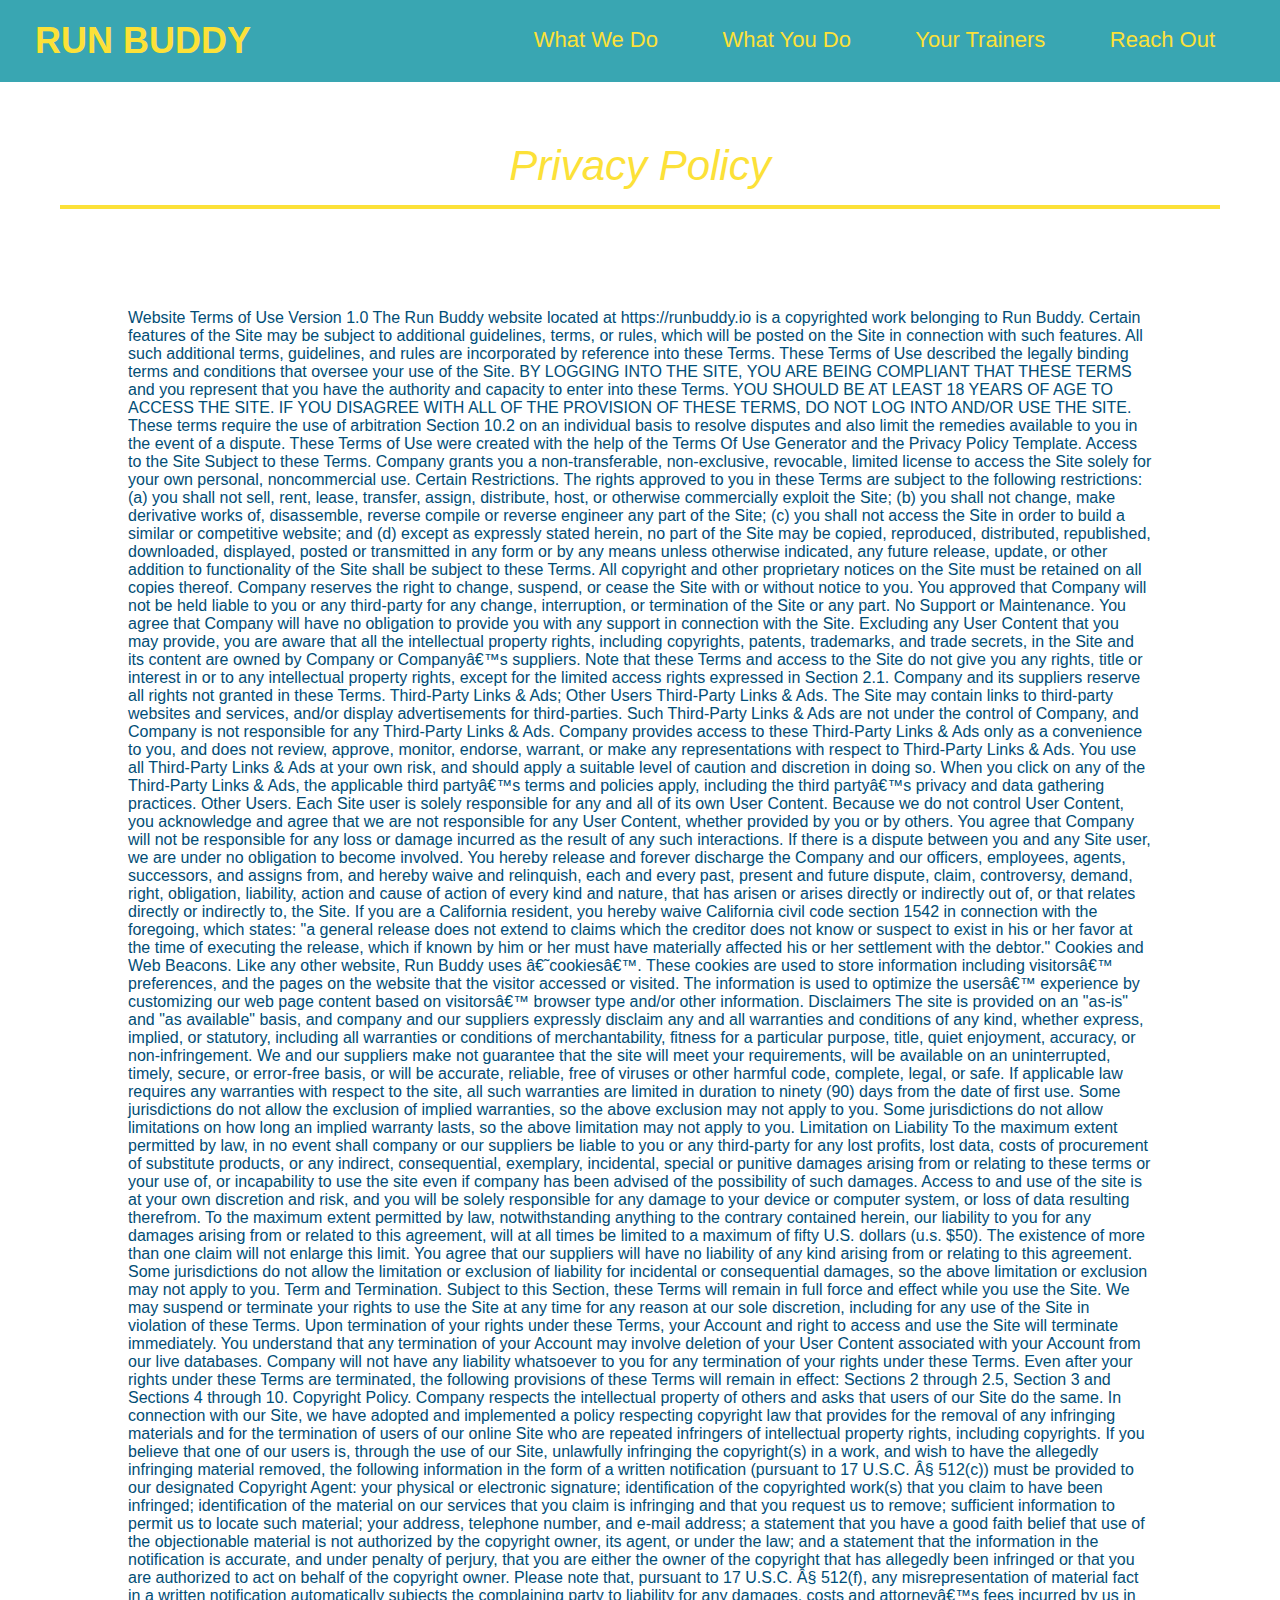
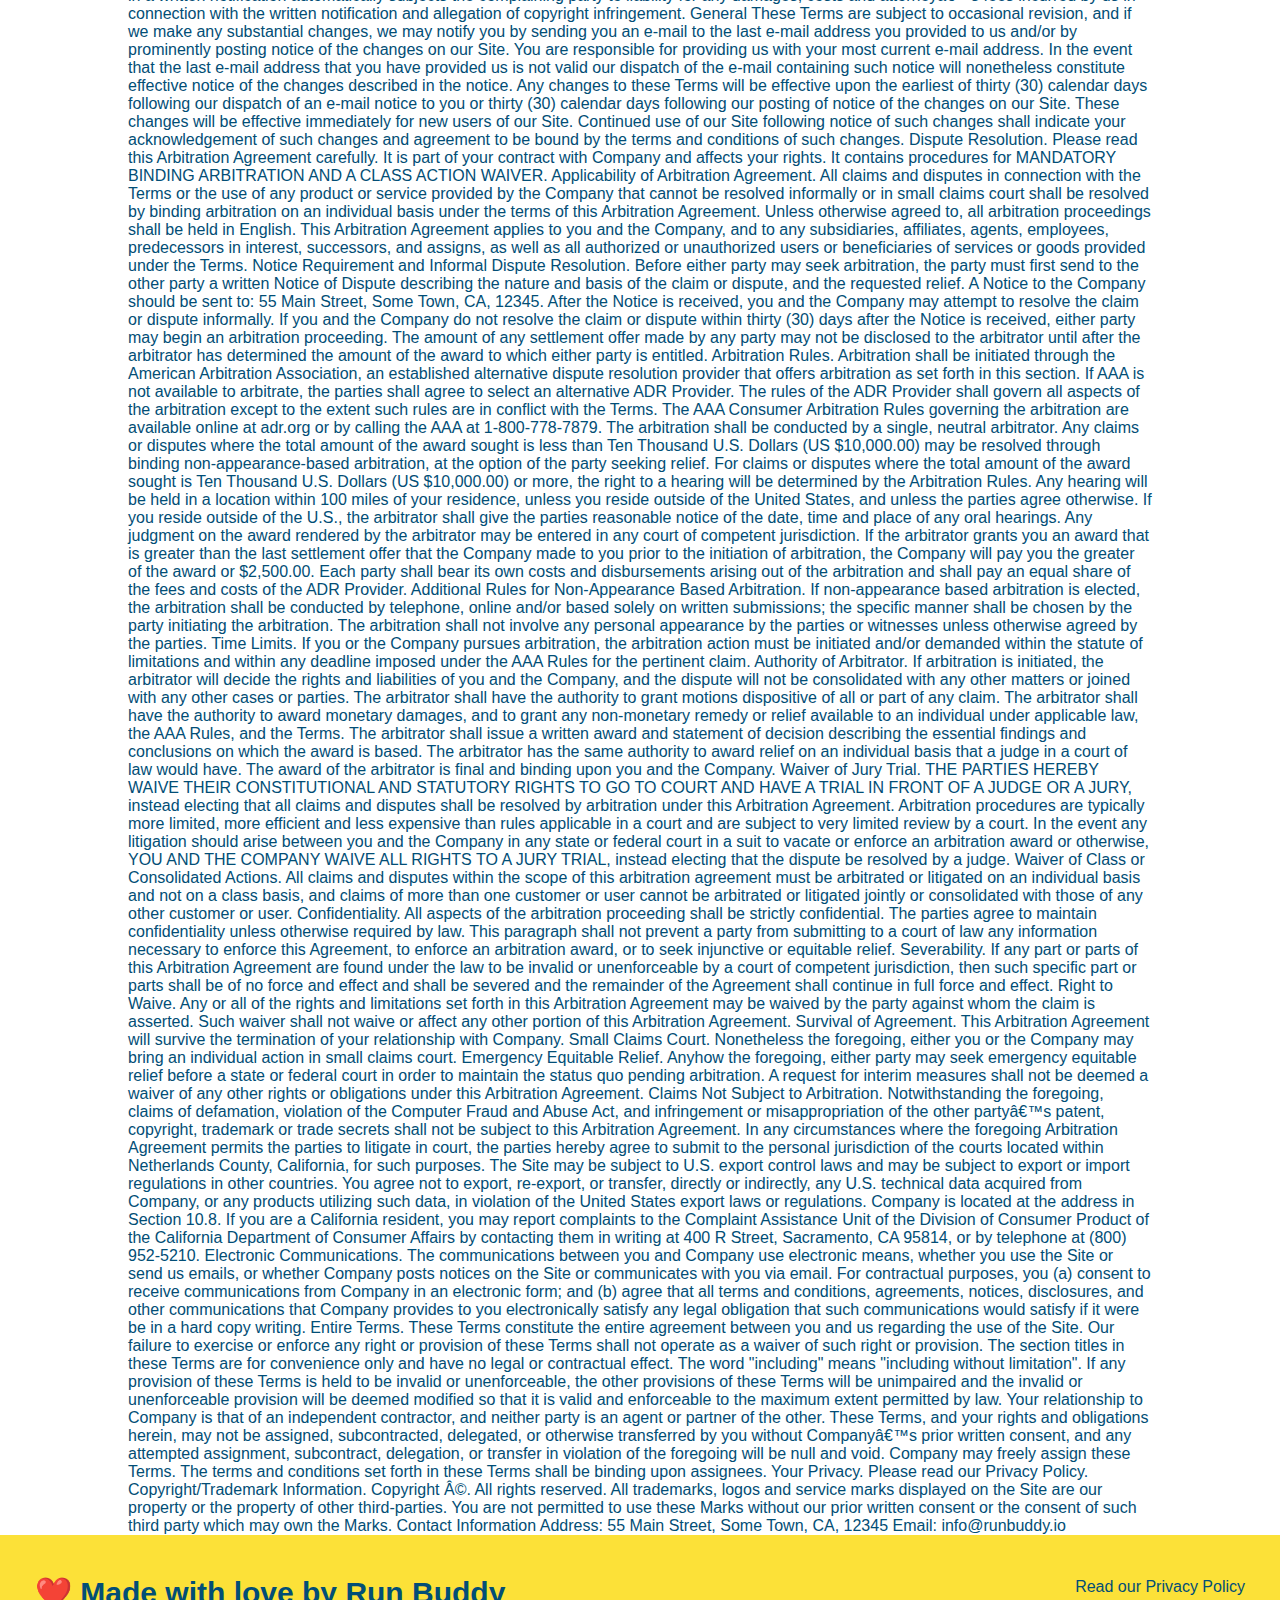
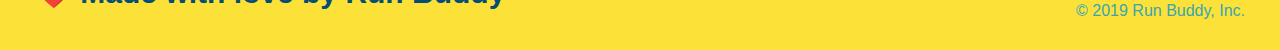
==== privacy-policy.html @ 5457290d "done" ====
<!DOCTYPE html>
<html lang="en">
  <head>
    <meta charset="UTF-8" />
    <link rel="stylesheet" href="./style.css" />
    <link rel="stylesheet" href="secondary-styles.css"/>
    <title>Privacy Policy - Run Buddy</title>
  </head>
  <body>
    <header>
        <h1>RUN BUDDY</h1>
        <nav>
    
    
          <!-- Unordered List Element -->
          <ul>
            <!-- List item element-->
            <li>
              <!-- Anchor element-->
              <a href="./index.html#what-we-do">What We Do</a>
            </li>
            <li>
              <a href="./index.html#what-you-do">What You Do</a>
            </li>
            <li>
              <a href="./index.html#your-trainers">Your Trainers</a>
            </li>
            <li>
              <a href="./index.html#reach-out">Reach Out</a>
            </li>
          </ul>
        </nav>
      </header>
      <section class="hero">
          <h2 class="page-title">
              Privacy Policy
          </h2>
        </section>
        <article id="privacy-policy.html" class="secondary-content">
            Website Terms of Use

Version 1.0

The Run Buddy website located at https://runbuddy.io is a copyrighted work belonging to Run Buddy. Certain features of the Site may be subject to additional guidelines, terms, or rules, which will be posted on the Site in connection with such features.

All such additional terms, guidelines, and rules are incorporated by reference into these Terms.

These Terms of Use described the legally binding terms and conditions that oversee your use of the Site. BY LOGGING INTO THE SITE, YOU ARE BEING COMPLIANT THAT THESE TERMS and you represent that you have the authority and capacity to enter into these Terms. YOU SHOULD BE AT LEAST 18 YEARS OF AGE TO ACCESS THE SITE. IF YOU DISAGREE WITH ALL OF THE PROVISION OF THESE TERMS, DO NOT LOG INTO AND/OR USE THE SITE.

These terms require the use of arbitration Section 10.2 on an individual basis to resolve disputes and also limit the remedies available to you in the event of a dispute. These Terms of Use were created with the help of the Terms Of Use Generator and the Privacy Policy Template.

Access to the Site
Subject to these Terms. Company grants you a non-transferable, non-exclusive, revocable, limited license to access the Site solely for your own personal, noncommercial use.

Certain Restrictions. The rights approved to you in these Terms are subject to the following restrictions: (a) you shall not sell, rent, lease, transfer, assign, distribute, host, or otherwise commercially exploit the Site; (b) you shall not change, make derivative works of, disassemble, reverse compile or reverse engineer any part of the Site; (c) you shall not access the Site in order to build a similar or competitive website; and (d) except as expressly stated herein, no part of the Site may be copied, reproduced, distributed, republished, downloaded, displayed, posted or transmitted in any form or by any means unless otherwise indicated, any future release, update, or other addition to functionality of the Site shall be subject to these Terms. All copyright and other proprietary notices on the Site must be retained on all copies thereof.

Company reserves the right to change, suspend, or cease the Site with or without notice to you. You approved that Company will not be held liable to you or any third-party for any change, interruption, or termination of the Site or any part.

No Support or Maintenance. You agree that Company will have no obligation to provide you with any support in connection with the Site.

Excluding any User Content that you may provide, you are aware that all the intellectual property rights, including copyrights, patents, trademarks, and trade secrets, in the Site and its content are owned by Company or Companyâ€™s suppliers. Note that these Terms and access to the Site do not give you any rights, title or interest in or to any intellectual property rights, except for the limited access rights expressed in Section 2.1. Company and its suppliers reserve all rights not granted in these Terms.

Third-Party Links & Ads; Other Users
Third-Party Links & Ads. The Site may contain links to third-party websites and services, and/or display advertisements for third-parties. Such Third-Party Links & Ads are not under the control of Company, and Company is not responsible for any Third-Party Links & Ads. Company provides access to these Third-Party Links & Ads only as a convenience to you, and does not review, approve, monitor, endorse, warrant, or make any representations with respect to Third-Party Links & Ads. You use all Third-Party Links & Ads at your own risk, and should apply a suitable level of caution and discretion in doing so. When you click on any of the Third-Party Links & Ads, the applicable third partyâ€™s terms and policies apply, including the third partyâ€™s privacy and data gathering practices.

Other Users. Each Site user is solely responsible for any and all of its own User Content. Because we do not control User Content, you acknowledge and agree that we are not responsible for any User Content, whether provided by you or by others. You agree that Company will not be responsible for any loss or damage incurred as the result of any such interactions. If there is a dispute between you and any Site user, we are under no obligation to become involved.

You hereby release and forever discharge the Company and our officers, employees, agents, successors, and assigns from, and hereby waive and relinquish, each and every past, present and future dispute, claim, controversy, demand, right, obligation, liability, action and cause of action of every kind and nature, that has arisen or arises directly or indirectly out of, or that relates directly or indirectly to, the Site. If you are a California resident, you hereby waive California civil code section 1542 in connection with the foregoing, which states: "a general release does not extend to claims which the creditor does not know or suspect to exist in his or her favor at the time of executing the release, which if known by him or her must have materially affected his or her settlement with the debtor."

Cookies and Web Beacons. Like any other website, Run Buddy uses â€˜cookiesâ€™. These cookies are used to store information including visitorsâ€™ preferences, and the pages on the website that the visitor accessed or visited. The information is used to optimize the usersâ€™ experience by customizing our web page content based on visitorsâ€™ browser type and/or other information.

Disclaimers
The site is provided on an "as-is" and "as available" basis, and company and our suppliers expressly disclaim any and all warranties and conditions of any kind, whether express, implied, or statutory, including all warranties or conditions of merchantability, fitness for a particular purpose, title, quiet enjoyment, accuracy, or non-infringement. We and our suppliers make not guarantee that the site will meet your requirements, will be available on an uninterrupted, timely, secure, or error-free basis, or will be accurate, reliable, free of viruses or other harmful code, complete, legal, or safe. If applicable law requires any warranties with respect to the site, all such warranties are limited in duration to ninety (90) days from the date of first use.

Some jurisdictions do not allow the exclusion of implied warranties, so the above exclusion may not apply to you. Some jurisdictions do not allow limitations on how long an implied warranty lasts, so the above limitation may not apply to you.

Limitation on Liability
To the maximum extent permitted by law, in no event shall company or our suppliers be liable to you or any third-party for any lost profits, lost data, costs of procurement of substitute products, or any indirect, consequential, exemplary, incidental, special or punitive damages arising from or relating to these terms or your use of, or incapability to use the site even if company has been advised of the possibility of such damages. Access to and use of the site is at your own discretion and risk, and you will be solely responsible for any damage to your device or computer system, or loss of data resulting therefrom.

To the maximum extent permitted by law, notwithstanding anything to the contrary contained herein, our liability to you for any damages arising from or related to this agreement, will at all times be limited to a maximum of fifty U.S. dollars (u.s. $50). The existence of more than one claim will not enlarge this limit. You agree that our suppliers will have no liability of any kind arising from or relating to this agreement.

Some jurisdictions do not allow the limitation or exclusion of liability for incidental or consequential damages, so the above limitation or exclusion may not apply to you.

Term and Termination. Subject to this Section, these Terms will remain in full force and effect while you use the Site. We may suspend or terminate your rights to use the Site at any time for any reason at our sole discretion, including for any use of the Site in violation of these Terms. Upon termination of your rights under these Terms, your Account and right to access and use the Site will terminate immediately. You understand that any termination of your Account may involve deletion of your User Content associated with your Account from our live databases. Company will not have any liability whatsoever to you for any termination of your rights under these Terms. Even after your rights under these Terms are terminated, the following provisions of these Terms will remain in effect: Sections 2 through 2.5, Section 3 and Sections 4 through 10.

Copyright Policy.
Company respects the intellectual property of others and asks that users of our Site do the same. In connection with our Site, we have adopted and implemented a policy respecting copyright law that provides for the removal of any infringing materials and for the termination of users of our online Site who are repeated infringers of intellectual property rights, including copyrights. If you believe that one of our users is, through the use of our Site, unlawfully infringing the copyright(s) in a work, and wish to have the allegedly infringing material removed, the following information in the form of a written notification (pursuant to 17 U.S.C. Â§ 512(c)) must be provided to our designated Copyright Agent:

your physical or electronic signature;
identification of the copyrighted work(s) that you claim to have been infringed;
identification of the material on our services that you claim is infringing and that you request us to remove;
sufficient information to permit us to locate such material; your address, telephone number, and e-mail address;
a statement that you have a good faith belief that use of the objectionable material is not authorized by the copyright owner, its agent, or under the law; and
a statement that the information in the notification is accurate, and under penalty of perjury, that you are either the owner of the copyright that has allegedly been infringed or that you are authorized to act on behalf of the copyright owner.
Please note that, pursuant to 17 U.S.C. Â§ 512(f), any misrepresentation of material fact in a written notification automatically subjects the complaining party to liability for any damages, costs and attorneyâ€™s fees incurred by us in connection with the written notification and allegation of copyright infringement.

General
These Terms are subject to occasional revision, and if we make any substantial changes, we may notify you by sending you an e-mail to the last e-mail address you provided to us and/or by prominently posting notice of the changes on our Site. You are responsible for providing us with your most current e-mail address. In the event that the last e-mail address that you have provided us is not valid our dispatch of the e-mail containing such notice will nonetheless constitute effective notice of the changes described in the notice. Any changes to these Terms will be effective upon the earliest of thirty (30) calendar days following our dispatch of an e-mail notice to you or thirty (30) calendar days following our posting of notice of the changes on our Site. These changes will be effective immediately for new users of our Site. Continued use of our Site following notice of such changes shall indicate your acknowledgement of such changes and agreement to be bound by the terms and conditions of such changes. Dispute Resolution. Please read this Arbitration Agreement carefully. It is part of your contract with Company and affects your rights. It contains procedures for MANDATORY BINDING ARBITRATION AND A CLASS ACTION WAIVER.

Applicability of Arbitration Agreement. All claims and disputes in connection with the Terms or the use of any product or service provided by the Company that cannot be resolved informally or in small claims court shall be resolved by binding arbitration on an individual basis under the terms of this Arbitration Agreement. Unless otherwise agreed to, all arbitration proceedings shall be held in English. This Arbitration Agreement applies to you and the Company, and to any subsidiaries, affiliates, agents, employees, predecessors in interest, successors, and assigns, as well as all authorized or unauthorized users or beneficiaries of services or goods provided under the Terms.

Notice Requirement and Informal Dispute Resolution. Before either party may seek arbitration, the party must first send to the other party a written Notice of Dispute describing the nature and basis of the claim or dispute, and the requested relief. A Notice to the Company should be sent to: 55 Main Street, Some Town, CA, 12345. After the Notice is received, you and the Company may attempt to resolve the claim or dispute informally. If you and the Company do not resolve the claim or dispute within thirty (30) days after the Notice is received, either party may begin an arbitration proceeding. The amount of any settlement offer made by any party may not be disclosed to the arbitrator until after the arbitrator has determined the amount of the award to which either party is entitled.

Arbitration Rules. Arbitration shall be initiated through the American Arbitration Association, an established alternative dispute resolution provider that offers arbitration as set forth in this section. If AAA is not available to arbitrate, the parties shall agree to select an alternative ADR Provider. The rules of the ADR Provider shall govern all aspects of the arbitration except to the extent such rules are in conflict with the Terms. The AAA Consumer Arbitration Rules governing the arbitration are available online at adr.org or by calling the AAA at 1-800-778-7879. The arbitration shall be conducted by a single, neutral arbitrator. Any claims or disputes where the total amount of the award sought is less than Ten Thousand U.S. Dollars (US $10,000.00) may be resolved through binding non-appearance-based arbitration, at the option of the party seeking relief. For claims or disputes where the total amount of the award sought is Ten Thousand U.S. Dollars (US $10,000.00) or more, the right to a hearing will be determined by the Arbitration Rules. Any hearing will be held in a location within 100 miles of your residence, unless you reside outside of the United States, and unless the parties agree otherwise. If you reside outside of the U.S., the arbitrator shall give the parties reasonable notice of the date, time and place of any oral hearings. Any judgment on the award rendered by the arbitrator may be entered in any court of competent jurisdiction. If the arbitrator grants you an award that is greater than the last settlement offer that the Company made to you prior to the initiation of arbitration, the Company will pay you the greater of the award or $2,500.00. Each party shall bear its own costs and disbursements arising out of the arbitration and shall pay an equal share of the fees and costs of the ADR Provider.

Additional Rules for Non-Appearance Based Arbitration. If non-appearance based arbitration is elected, the arbitration shall be conducted by telephone, online and/or based solely on written submissions; the specific manner shall be chosen by the party initiating the arbitration. The arbitration shall not involve any personal appearance by the parties or witnesses unless otherwise agreed by the parties.

Time Limits. If you or the Company pursues arbitration, the arbitration action must be initiated and/or demanded within the statute of limitations and within any deadline imposed under the AAA Rules for the pertinent claim.

Authority of Arbitrator. If arbitration is initiated, the arbitrator will decide the rights and liabilities of you and the Company, and the dispute will not be consolidated with any other matters or joined with any other cases or parties. The arbitrator shall have the authority to grant motions dispositive of all or part of any claim. The arbitrator shall have the authority to award monetary damages, and to grant any non-monetary remedy or relief available to an individual under applicable law, the AAA Rules, and the Terms. The arbitrator shall issue a written award and statement of decision describing the essential findings and conclusions on which the award is based. The arbitrator has the same authority to award relief on an individual basis that a judge in a court of law would have. The award of the arbitrator is final and binding upon you and the Company.

Waiver of Jury Trial. THE PARTIES HEREBY WAIVE THEIR CONSTITUTIONAL AND STATUTORY RIGHTS TO GO TO COURT AND HAVE A TRIAL IN FRONT OF A JUDGE OR A JURY, instead electing that all claims and disputes shall be resolved by arbitration under this Arbitration Agreement. Arbitration procedures are typically more limited, more efficient and less expensive than rules applicable in a court and are subject to very limited review by a court. In the event any litigation should arise between you and the Company in any state or federal court in a suit to vacate or enforce an arbitration award or otherwise, YOU AND THE COMPANY WAIVE ALL RIGHTS TO A JURY TRIAL, instead electing that the dispute be resolved by a judge.

Waiver of Class or Consolidated Actions. All claims and disputes within the scope of this arbitration agreement must be arbitrated or litigated on an individual basis and not on a class basis, and claims of more than one customer or user cannot be arbitrated or litigated jointly or consolidated with those of any other customer or user.

Confidentiality. All aspects of the arbitration proceeding shall be strictly confidential. The parties agree to maintain confidentiality unless otherwise required by law. This paragraph shall not prevent a party from submitting to a court of law any information necessary to enforce this Agreement, to enforce an arbitration award, or to seek injunctive or equitable relief.

Severability. If any part or parts of this Arbitration Agreement are found under the law to be invalid or unenforceable by a court of competent jurisdiction, then such specific part or parts shall be of no force and effect and shall be severed and the remainder of the Agreement shall continue in full force and effect.

Right to Waive. Any or all of the rights and limitations set forth in this Arbitration Agreement may be waived by the party against whom the claim is asserted. Such waiver shall not waive or affect any other portion of this Arbitration Agreement.

Survival of Agreement. This Arbitration Agreement will survive the termination of your relationship with Company.

Small Claims Court. Nonetheless the foregoing, either you or the Company may bring an individual action in small claims court.

Emergency Equitable Relief. Anyhow the foregoing, either party may seek emergency equitable relief before a state or federal court in order to maintain the status quo pending arbitration. A request for interim measures shall not be deemed a waiver of any other rights or obligations under this Arbitration Agreement.

Claims Not Subject to Arbitration. Notwithstanding the foregoing, claims of defamation, violation of the Computer Fraud and Abuse Act, and infringement or misappropriation of the other partyâ€™s patent, copyright, trademark or trade secrets shall not be subject to this Arbitration Agreement.

In any circumstances where the foregoing Arbitration Agreement permits the parties to litigate in court, the parties hereby agree to submit to the personal jurisdiction of the courts located within Netherlands County, California, for such purposes.

The Site may be subject to U.S. export control laws and may be subject to export or import regulations in other countries. You agree not to export, re-export, or transfer, directly or indirectly, any U.S. technical data acquired from Company, or any products utilizing such data, in violation of the United States export laws or regulations.

Company is located at the address in Section 10.8. If you are a California resident, you may report complaints to the Complaint Assistance Unit of the Division of Consumer Product of the California Department of Consumer Affairs by contacting them in writing at 400 R Street, Sacramento, CA 95814, or by telephone at (800) 952-5210.

Electronic Communications. The communications between you and Company use electronic means, whether you use the Site or send us emails, or whether Company posts notices on the Site or communicates with you via email. For contractual purposes, you (a) consent to receive communications from Company in an electronic form; and (b) agree that all terms and conditions, agreements, notices, disclosures, and other communications that Company provides to you electronically satisfy any legal obligation that such communications would satisfy if it were be in a hard copy writing.

Entire Terms. These Terms constitute the entire agreement between you and us regarding the use of the Site. Our failure to exercise or enforce any right or provision of these Terms shall not operate as a waiver of such right or provision. The section titles in these Terms are for convenience only and have no legal or contractual effect. The word "including" means "including without limitation". If any provision of these Terms is held to be invalid or unenforceable, the other provisions of these Terms will be unimpaired and the invalid or unenforceable provision will be deemed modified so that it is valid and enforceable to the maximum extent permitted by law. Your relationship to Company is that of an independent contractor, and neither party is an agent or partner of the other. These Terms, and your rights and obligations herein, may not be assigned, subcontracted, delegated, or otherwise transferred by you without Companyâ€™s prior written consent, and any attempted assignment, subcontract, delegation, or transfer in violation of the foregoing will be null and void. Company may freely assign these Terms. The terms and conditions set forth in these Terms shall be binding upon assignees.

Your Privacy. Please read our Privacy Policy.

Copyright/Trademark Information. Copyright Â©. All rights reserved. All trademarks, logos and service marks displayed on the Site are our property or the property of other third-parties. You are not permitted to use these Marks without our prior written consent or the consent of such third party which may own the Marks.

Contact Information
Address: 55 Main Street, Some Town, CA, 12345

Email: info@runbuddy.io

        </article>
      
      <footer>
        <h2>❤️ Made with love by Run Buddy</h2>
        <div>
          <a>Read our Privacy Policy</a><br />
          &copy; 2019 Run Buddy, Inc.
        </div>
      </footer>
  </body>
</html>
---- style.css ----
* {
    margin: 0;
    padding: 0;
    box-sizing: border-box;
  }
  body {
    /* more on this crazy alphanumerical value in a minute! */
    color: #39a6b2;
    font-family: Helvetica, Arial, sans-serif;
  }
/* apply styles to <header> */
header {
    padding: 20px 35px;
    background-color: #39a6b2;
  }
  header h1 {
    font-weight: bold;
    font-size: 36px;
    color: #fce138;
    margin: 0;
    display: inline;
  }
  header a {
    text-decoration: none;
    color: #fce138;
  }
  header nav {
    float: right;
    margin: 7px 0;
  }
  header nav ul li {
    display: inline;
  }
  header nav ul li a {
    margin: 0 30px;
    font-weight: lighter;
    font-size: 22px;
  }
  footer {
    background: #fce138;
    width: 100%;
    padding: 40px 35px;
  }
  footer h2 {
    display: inline;
    color: #024e76;
    font-size: 30px;
    margin: 0;
  }
  footer div {
    float: right;
    line-height: 1.5;
    text-align: right;
  }
  footer a {
    color: #024e76;
  }
  section {
    padding: 60px;
  }
  /* Hero Style Start */
  .hero {
    background-image: url("https://static.fullstack-bootcamp.com/module-1/hero-bg.jpg");
    height: 600px;
    background-size: cover;
    background-position: center;
    position: relative;
  }
  /* Hero Style End*/
  

  
  .hero-form {
    border: 3px solid #024e76;
    background-color: #fce138;
    padding: 20px;
    width: 500px; 
    color: #024e76;
    position: absolute;
    bottom: 0px;
    right: 0px;
    bottom: 120px;
    right: 140px;
  }
  .hero-from h3 {
    font-size: 24px;
    margin: 0px;
  }
  .hero-form p {
    margin: 5px 0 15px 0;
  }
  .form-input {
    border: 1px solid #024e76;
    display: block;
    padding: 7px 15px;
    font-size: 16px;
    color: #024e76;
    width: 100%;
    margin-bottom: 15px;
  }
  .hero-form label {
    margin: 0 5px;
  }
  .hero-form button {
    color: #fce138;
    background-color: #024e76;
    border: none;
    padding: 10px 20px;
    font-size: 16px;
  }
  .intro {
    text-align: center;
  }
  .intro p {
    line-height: 1.7;
    color: #39a6b2;
    width: 80%;
    font-size: 20px;
    margin: 0 auto;
  }
  .steps {
    text-align: center;
    background: #fce138;
  }
  .section-title {
    font-size: 55px;
    color: #024e76;
    margin-bottom: 35px;
    padding: 0 100px 20px 100px;
    display: inline-block;
    border-bottom: 3px solid;
  }
  
  .primary-border {
    border-color: #fce138;
  }
  
  .secondary-border {
    border-color: #39a6b2;
  }
  .steps div {
    margin-bottom: 80px;
  }
  .steps svg {
    width: 15%;
    margin: 10px 0;
  }
  .steps h3 {
    color: #024e76;
    font-size: 46px;
    margin-top: 10px;
  }
.steps p {
  color: #39a6b2;
  font-size: 23px;
}
.steps span {
  font-size: 38px;
}
.trainers {
  text-align: center;
}
.trainer {
  width: 900px;
  margin: 0 auto 30px auto;
  background: #024e76;
  color: #fce138;
  overflow: auto
}
.trainer img {
  width: 35%; 
  float: left;
  overflow: auto
}
.trainer-bio {
  padding: 35px;
  float: left;
  width: 65%;
  overflow: auto;
}
.text-left {
  text-align: left;
}
.text-right {
  text-align: right;
}
.trainer-bio h3 {
  font-size: 32px;
  margin-bottom: 8px;
}
.trainer-bio h4 {
  font-weight: lighter;
  font-size: 26px;
  margin-bottom: 25px;
}
.trainer-bio p {
  font-size: 17px;
  line-height: 1.3;
}
.contact {
  text-align: center;
  background: #024e76;
}
.contact-info iframe {
  width: 400px;
  height: 400px;
}
.contact-info div {
  width: 410px;
  display: inline-block;
  vertical-align: top;
  text-align: left;
  margin: 30px 0 0 60px;
  color: white;
}
.contact-info h3 {
  color: #fce138;
  font-size: 32px;
}
.contact-info p, .contact-info address {
  margin: 20 0;
  line-height: 1.5;
  font-size: 20px;
  font-style: normal;
}
.contact-info a {
  color: #fce138;
}
---- secondary-styles.css ----
.hero {
    background-position: bottom;
    height: auto;
    text-align: center;
    margin-bottom: 40px;
  }
  .page-title {
      color: #fce138;
      border-bottom: 4px solid;
      padding: 0  80px 15px  80px;
      font-weight: normal;
      font-size: 42px;
      font-style: italic;
      
  }
  .page-title h2 {
    display: inline-block;
}
.secondary-content {
    width: 80%;
    margin: 0 auto 0 auto;
    color: #024e76;


}
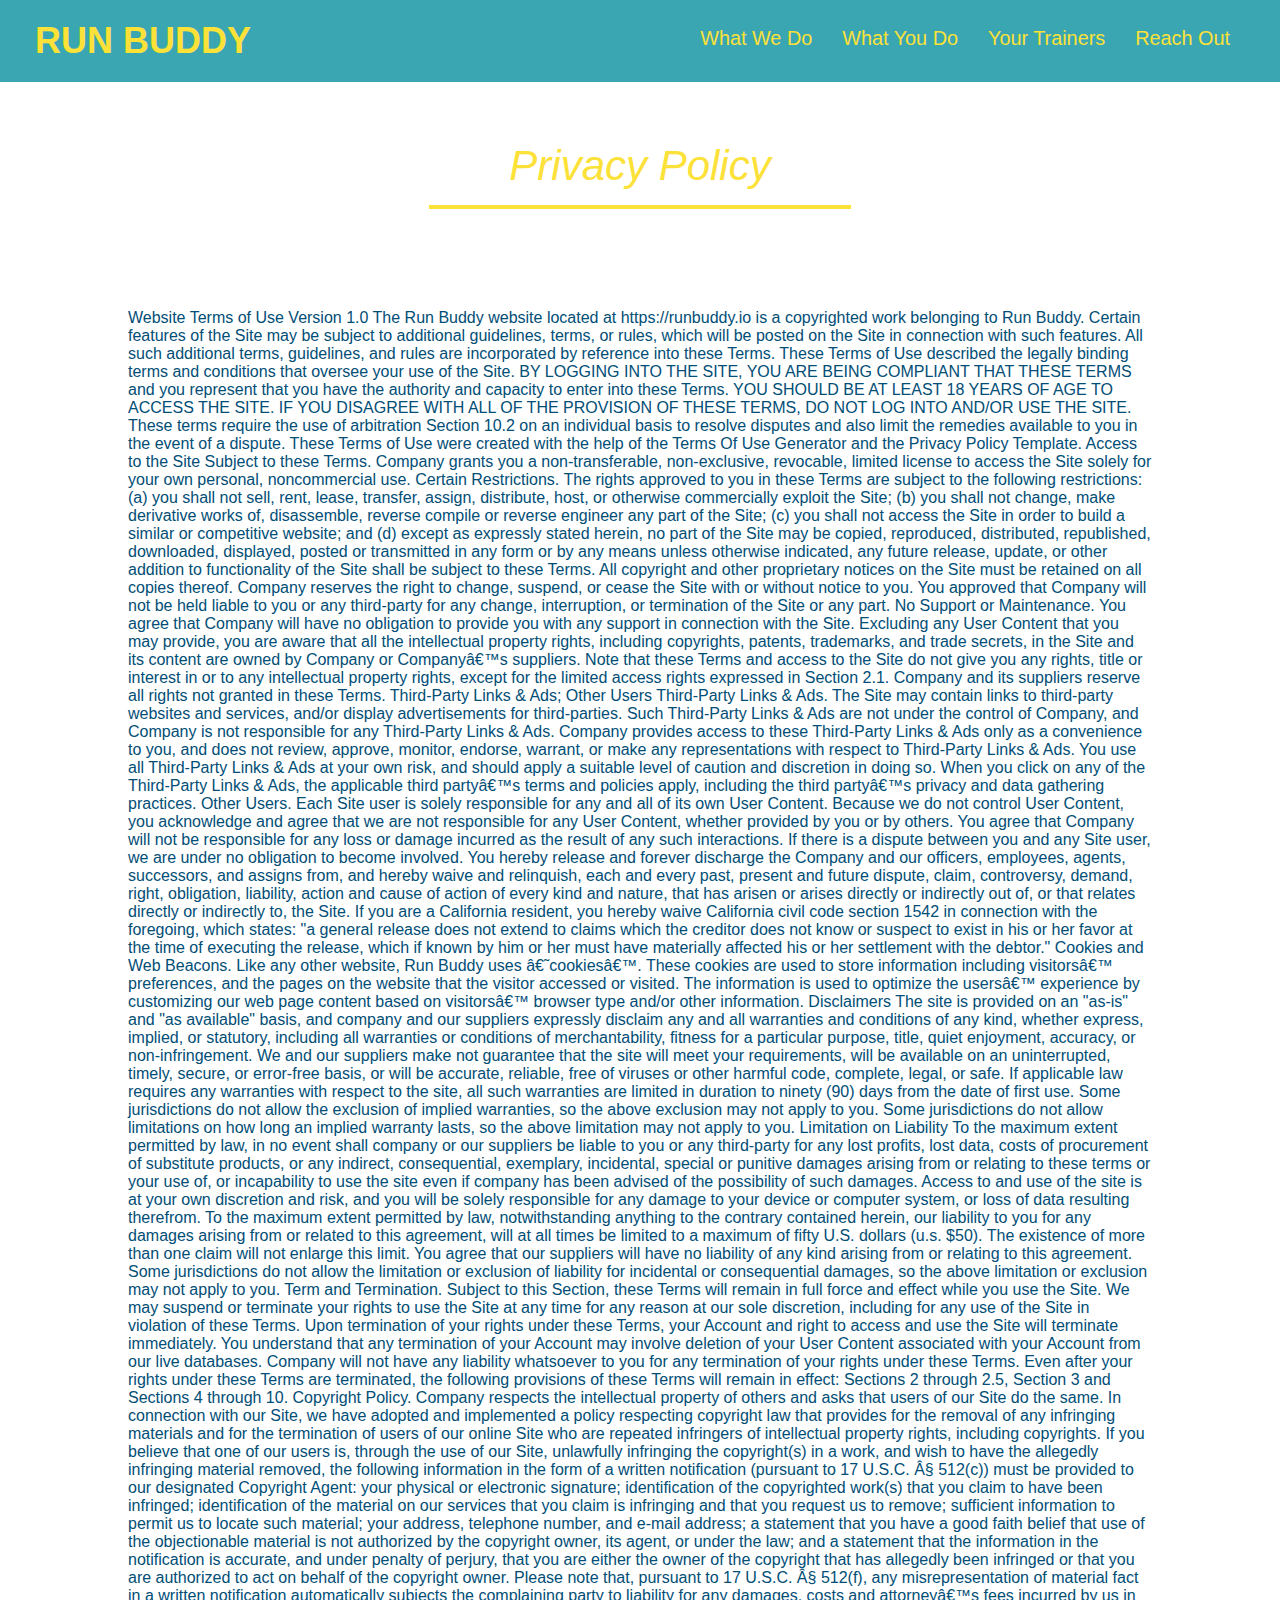
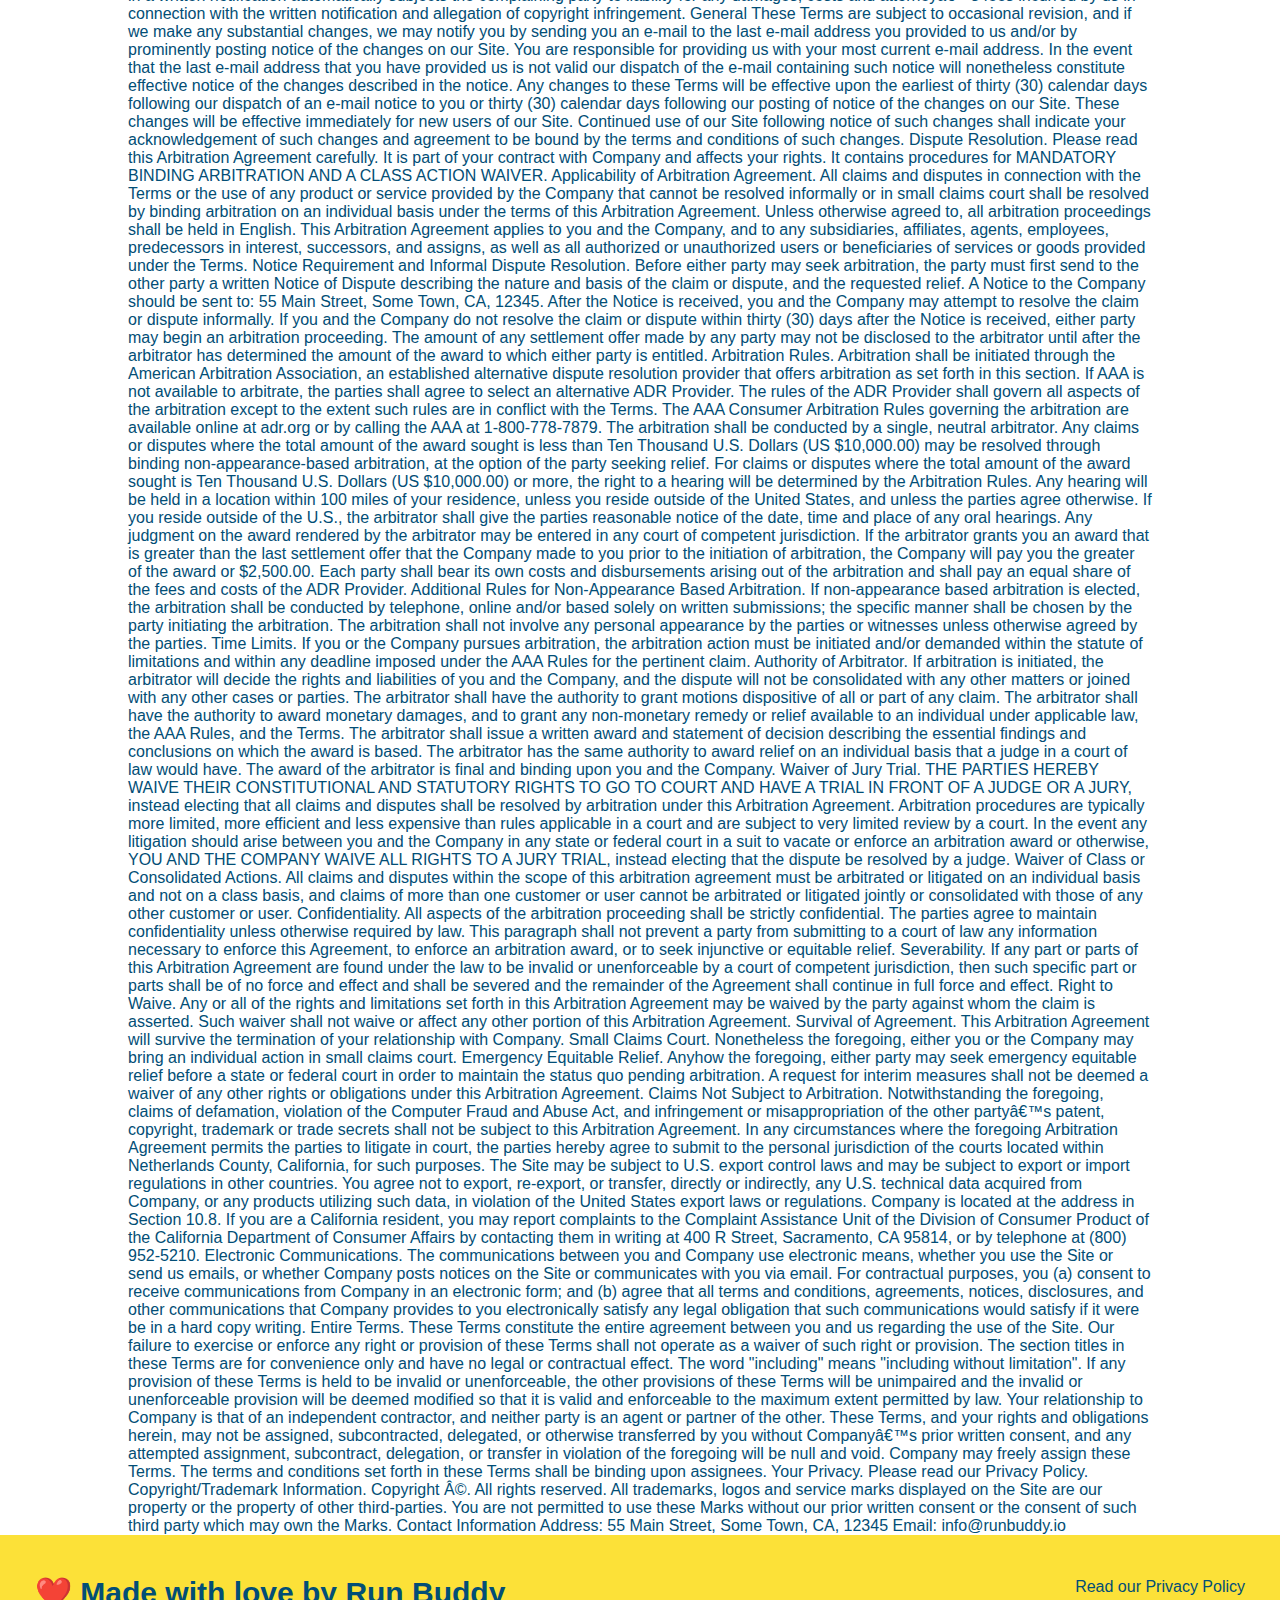
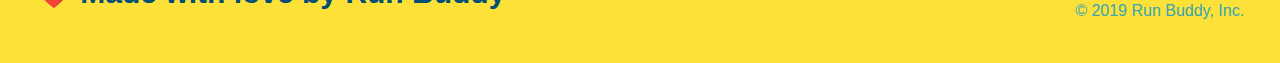
==== commit 98723756: "d" ====
--- a/privacy-policy.html
+++ b/privacy-policy.html
@@ -5,6 +5,7 @@
     <link rel="stylesheet" href="./style.css" />
     <link rel="stylesheet" href="secondary-styles.css"/>
     <title>Privacy Policy - Run Buddy</title>
+    <meta name="viewport" content="width=device-widith, initial-scale-1.0" />
   </head>
   <body>
     <header>
--- a/style.css
+++ b/style.css
@@ -12,45 +12,50 @@
 header {
     padding: 20px 35px;
     background-color: #39a6b2;
+    display: flex;
+    justify-content: space-between;
+    flex-wrap: wrap;
   }
   header h1 {
     font-weight: bold;
     font-size: 36px;
     color: #fce138;
     margin: 0;
-    display: inline;
   }
   header a {
     text-decoration: none;
     color: #fce138;
   }
   header nav {
-    float: right;
     margin: 7px 0;
   }
-  header nav ul li {
-    display: inline;
+  header nav ul  {
+    display: flex;
+    flex-wrap: wrap;
+    justify-content: space-between;
+    align-items: center;
+    list-style: none;
   }
   header nav ul li a {
-    margin: 0 30px;
+    padding: 10px 15px;
     font-weight: lighter;
-    font-size: 22px;
+    font-size: 1.55vw;
   }
   footer {
     background: #fce138;
     width: 100%;
     padding: 40px 35px;
+    display: flex;
+    justify-content: space-between;
+    flex-wrap: wrap;
   }
   footer h2 {
-    display: inline;
     color: #024e76;
     font-size: 30px;
     margin: 0;
   }
   footer div {
-    float: right;
     line-height: 1.5;
-    text-align: right;
   }
   footer a {
     color: #024e76;
@@ -60,34 +65,45 @@
   }
   /* Hero Style Start */
   .hero {
-    background-image: url("https://static.fullstack-bootcamp.com/module-1/hero-bg.jpg");
-    height: 600px;
+    background-image: url("https://static.fullstack-bootcamp.com/module-2/flipped-hero-image.jpg");
     background-size: cover;
+    display: flex;
+    justify-content: center;
+    flex-wrap: wrap;
     background-position: center;
-    position: relative;
+    align-items: flex-start;
   }
   /* Hero Style End*/
-  
-
   
   .hero-form {
     border: 3px solid #024e76;
     background-color: #fce138;
     padding: 20px;
-    width: 500px; 
-    color: #024e76;
-    position: absolute;
+    color: #024e76;
     bottom: 0px;
     right: 0px;
-    bottom: 120px;
-    right: 140px;
-  }
-  .hero-from h3 {
+  }
+  .hero-form h3 {
     font-size: 24px;
     margin: 0px;
   }
   .hero-form p {
     margin: 5px 0 15px 0;
+    width: 40%;
+    margin: 3.5%;
+  }
+  .hero-cta {
+    width: 35%;
+    text-align: right;
+    margin: 3.5%;
+    color: #fff;
+    font-size: 18px;
+    line-height: 1.2;
+  }
+  .hero-cta h2 {
+    font-style: italic;
+    font-size: 55px;
+    color: #fce138;
   }
   .form-input {
     border: 1px solid #024e76;
@@ -108,27 +124,25 @@
     padding: 10px 20px;
     font-size: 16px;
   }
-  .intro {
-    text-align: center;
-  }
   .intro p {
     line-height: 1.7;
     color: #39a6b2;
     width: 80%;
     font-size: 20px;
     margin: 0 auto;
+    text-align: center;
   }
   .steps {
-    text-align: center;
     background: #fce138;
   }
   .section-title {
-    font-size: 55px;
-    color: #024e76;
-    margin-bottom: 35px;
-    padding: 0 100px 20px 100px;
-    display: inline-block;
+    font-size: 48px;
+    color: #024e76;
     border-bottom: 3px solid;
+    padding-bottom: 20px;
+    text-align: center;
+    margin: 0 auto 35px auto;
+    width: 50%;
   }
   
   .primary-border {
@@ -137,46 +151,68 @@
   
   .secondary-border {
     border-color: #39a6b2;
-  }
-  .steps div {
-    margin-bottom: 80px;
-  }
-  .steps svg {
-    width: 15%;
-    margin: 10px 0;
-  }
-  .steps h3 {
+  } 
+  .step {
+    margin: 50px auto;
+    padding-bottom: 50px;
+    width: 80%;
+    border-bottom: 1px solid #39a6b2;
+    display: flex;
+    flex-wrap: wrap;
+    align-items: center;
+    justify-content: space-between;
+  }
+  .step h3 {
     color: #024e76;
     font-size: 46px;
-    margin-top: 10px;
-  }
-.steps p {
+    flex: 1 30%;
+  }
+  .step-text {
+    flex: 12;
+  }
+.step-text p {
   color: #39a6b2;
-  font-size: 23px;
-}
-.steps span {
-  font-size: 38px;
-}
-.trainers {
-  text-align: center;
+  font-size: 18px;
+}
+.step-text h4 {
+  font-size: 26px;
+  line-height: 1.5;
+  color: #024e76;
+}
+.step-info {
+  flex: 2 70%;
+  display: flex;
+  flex-wrap: wrap;
+  align-items: center;
+}
+.step-img {
+  flex: 1 12%;
+  margin-right: 20px;
+}
+.step-img img {
+  max-width: 100%;
 }
 .trainer {
-  width: 900px;
-  margin: 0 auto 30px auto;
+  margin: 20px;
   background: #024e76;
   color: #fce138;
+  flex: 1;
+}
+.trainer img {
+  width: 100%; 
   overflow: auto
 }
-.trainer img {
-  width: 35%; 
-  float: left;
-  overflow: auto
-}
 .trainer-bio {
-  padding: 35px;
-  float: left;
-  width: 65%;
+  padding: 25px;
   overflow: auto;
+  line-height: 1.3;
+}
+.trainers {
+  width: 100%;
+  margin: 0 auto;
+  display: flex;
+  flex-wrap: wrap;
+  justify-content: space-around;
 }
 .text-left {
   text-align: left;
@@ -185,32 +221,31 @@
   text-align: right;
 }
 .trainer-bio h3 {
-  font-size: 32px;
-  margin-bottom: 8px;
+  font-size: 28px;
 }
 .trainer-bio h4 {
   font-weight: lighter;
-  font-size: 26px;
-  margin-bottom: 25px;
+  font-size: 22px;
+  margin-bottom: 15px;
 }
 .trainer-bio p {
   font-size: 17px;
-  line-height: 1.3;
 }
 .contact {
-  text-align: center;
+
   background: #024e76;
 }
-.contact-info iframe {
-  width: 400px;
-  height: 400px;
+.contact-info {
+  display: flex;
+  justify-content: space-between;
+  flex-wrap: wrap;
+}
+.contact-info > * {
+  flex: 1;
+  margin: 15px;
 }
 .contact-info div {
-  width: 410px;
-  display: inline-block;
-  vertical-align: top;
-  text-align: left;
-  margin: 30px 0 0 60px;
+  
   color: white;
 }
 .contact-info h3 {
@@ -220,9 +255,116 @@
 .contact-info p, .contact-info address {
   margin: 20 0;
   line-height: 1.5;
-  font-size: 20px;
+  font-size: 16px;
   font-style: normal;
 }
 .contact-info a {
   color: #fce138;
+}
+.flex-row {
+  display: flex;
+}
+.contact-form input, .contact-form textarea {
+  border: 1px solid #024e76;
+  display: block;
+  padding: 7px 15px;
+  font-size: 16px;
+  color: #024e76;
+  width: 100%;
+  margin-bottom: 15px;
+  margin-top: 5px;
+}
+.contact-form button {
+  width: 100%;
+  border: none;
+  background: #fce138;
+  color: #024e76;
+  text-align: center;
+  padding: 15px;
+  font-size: 16px;
+}
+@media screen and (max-width: 980px) {
+  header {
+    padding-bottom: 0;
+    justify-content: center;
+  }
+
+  header h1 {
+    width: 100%;
+    text-align: center;
+  }
+
+  header nav ul {
+    margin-top: 20px;
+    width: 100%;
+    justify-content: center;
+  }
+
+  header nav ul li a {
+    font-size: 20px;
+  }
+
+  footer h2, footer div {
+    text-align: center;
+    width: 100%;
+  }
+  .hero-cta, .hero-form {
+    width: 100%;
+    
+  }
+  .hero-cta {
+    text-align: center;
+  }
+  .section-title {
+    width: 80%;
+  }
+  .trainer {
+    flex: 0 70%;
+  }
+  .contact-info iframe{
+    flex: 1 100%;
+  }
+}
+@media screen and (max-width: 768px) {
+  section {
+    padding: 30px 15px;
+  }
+.step h3 {
+  flex: 1 100%;
+  text-align: center;
+}
+
+.step-info {
+  flex: 2 100%;
+  text-align: center;
+  justify-content: center;
+}
+
+.step-text {
+  flex: 100%;
+}
+
+}
+@media screen and (max-width: 575px) {
+  .hero-form button {
+    width: 100%;
+  }
+  .section-title {
+    width: 95%;
+  }
+  .intro p {
+    width: 100%;
+  }
+  .trainer {
+    flex: 0 100%;
+  }
+  .contact-info {
+    text-align: center;
+  }
+  .contact-info > * {
+    flex: 0 100%;
+  }
+  .contact-form {
+    order: 3;
+  }
 }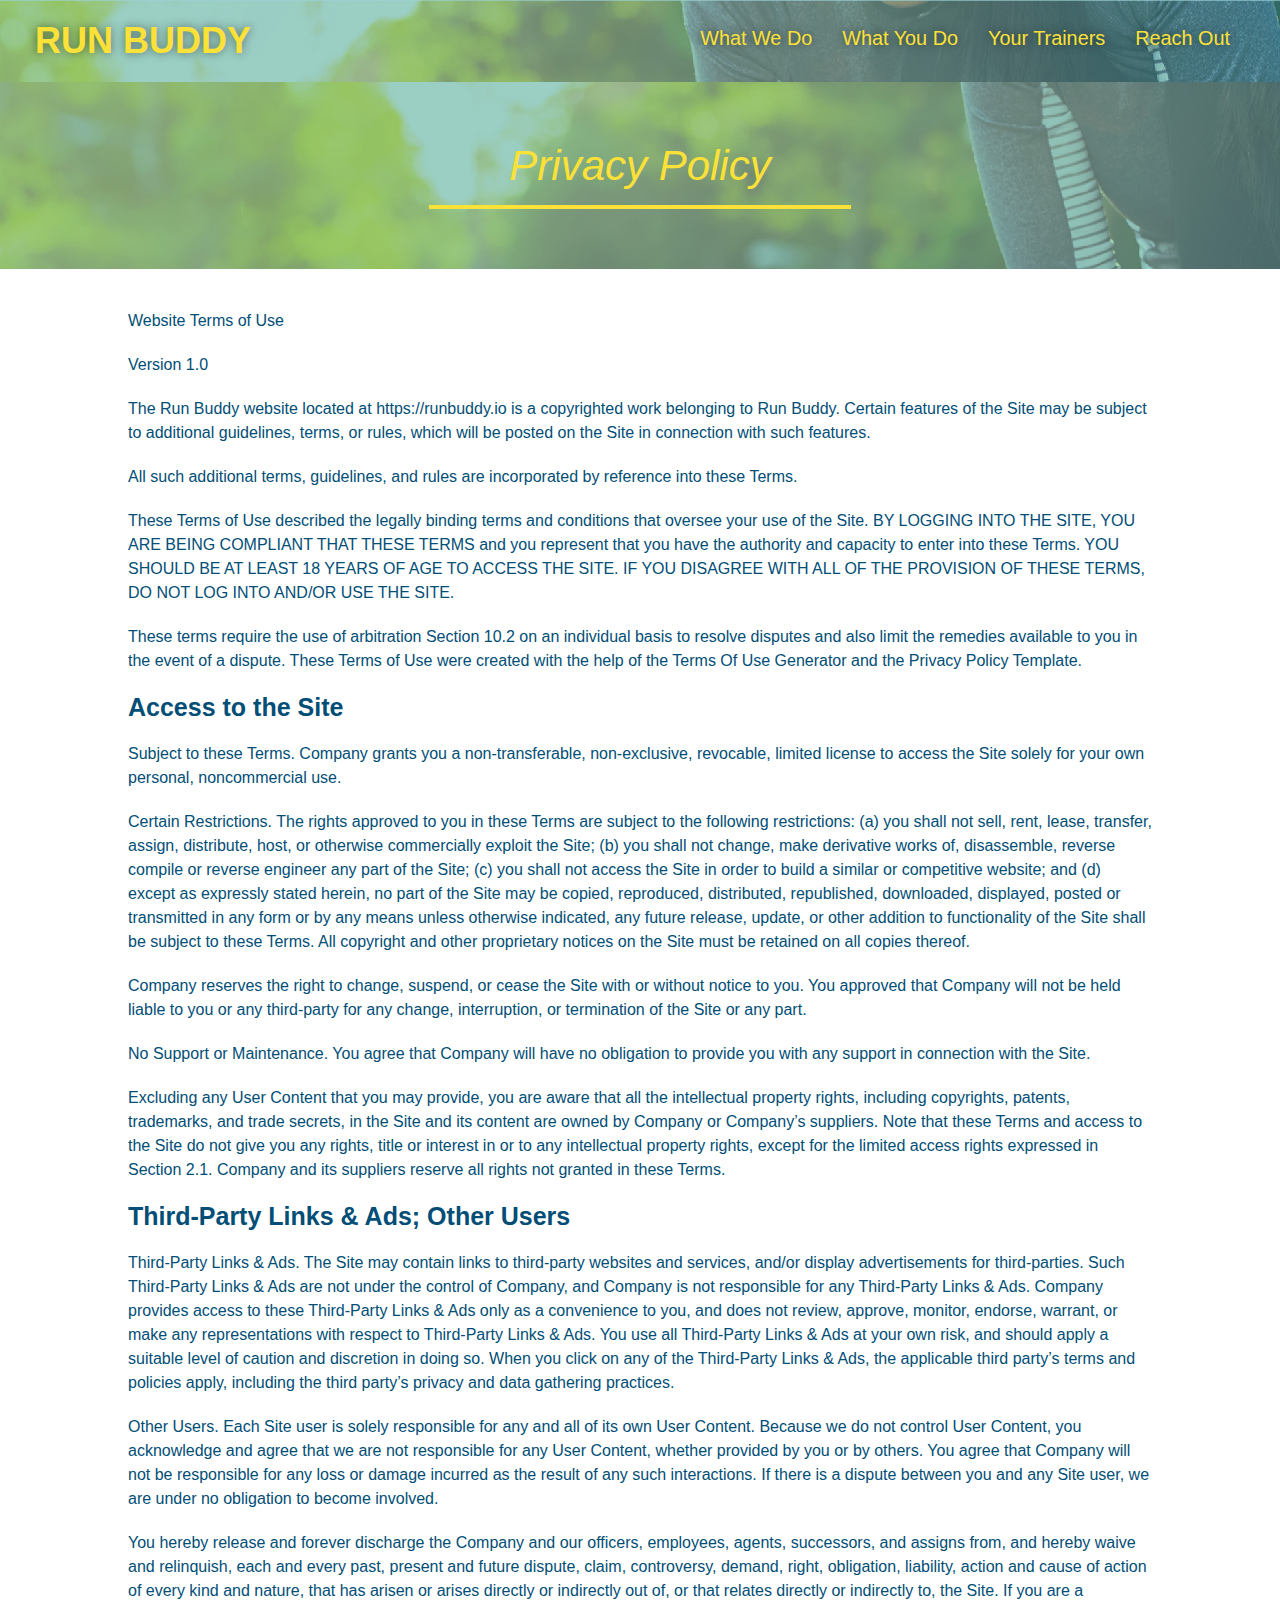
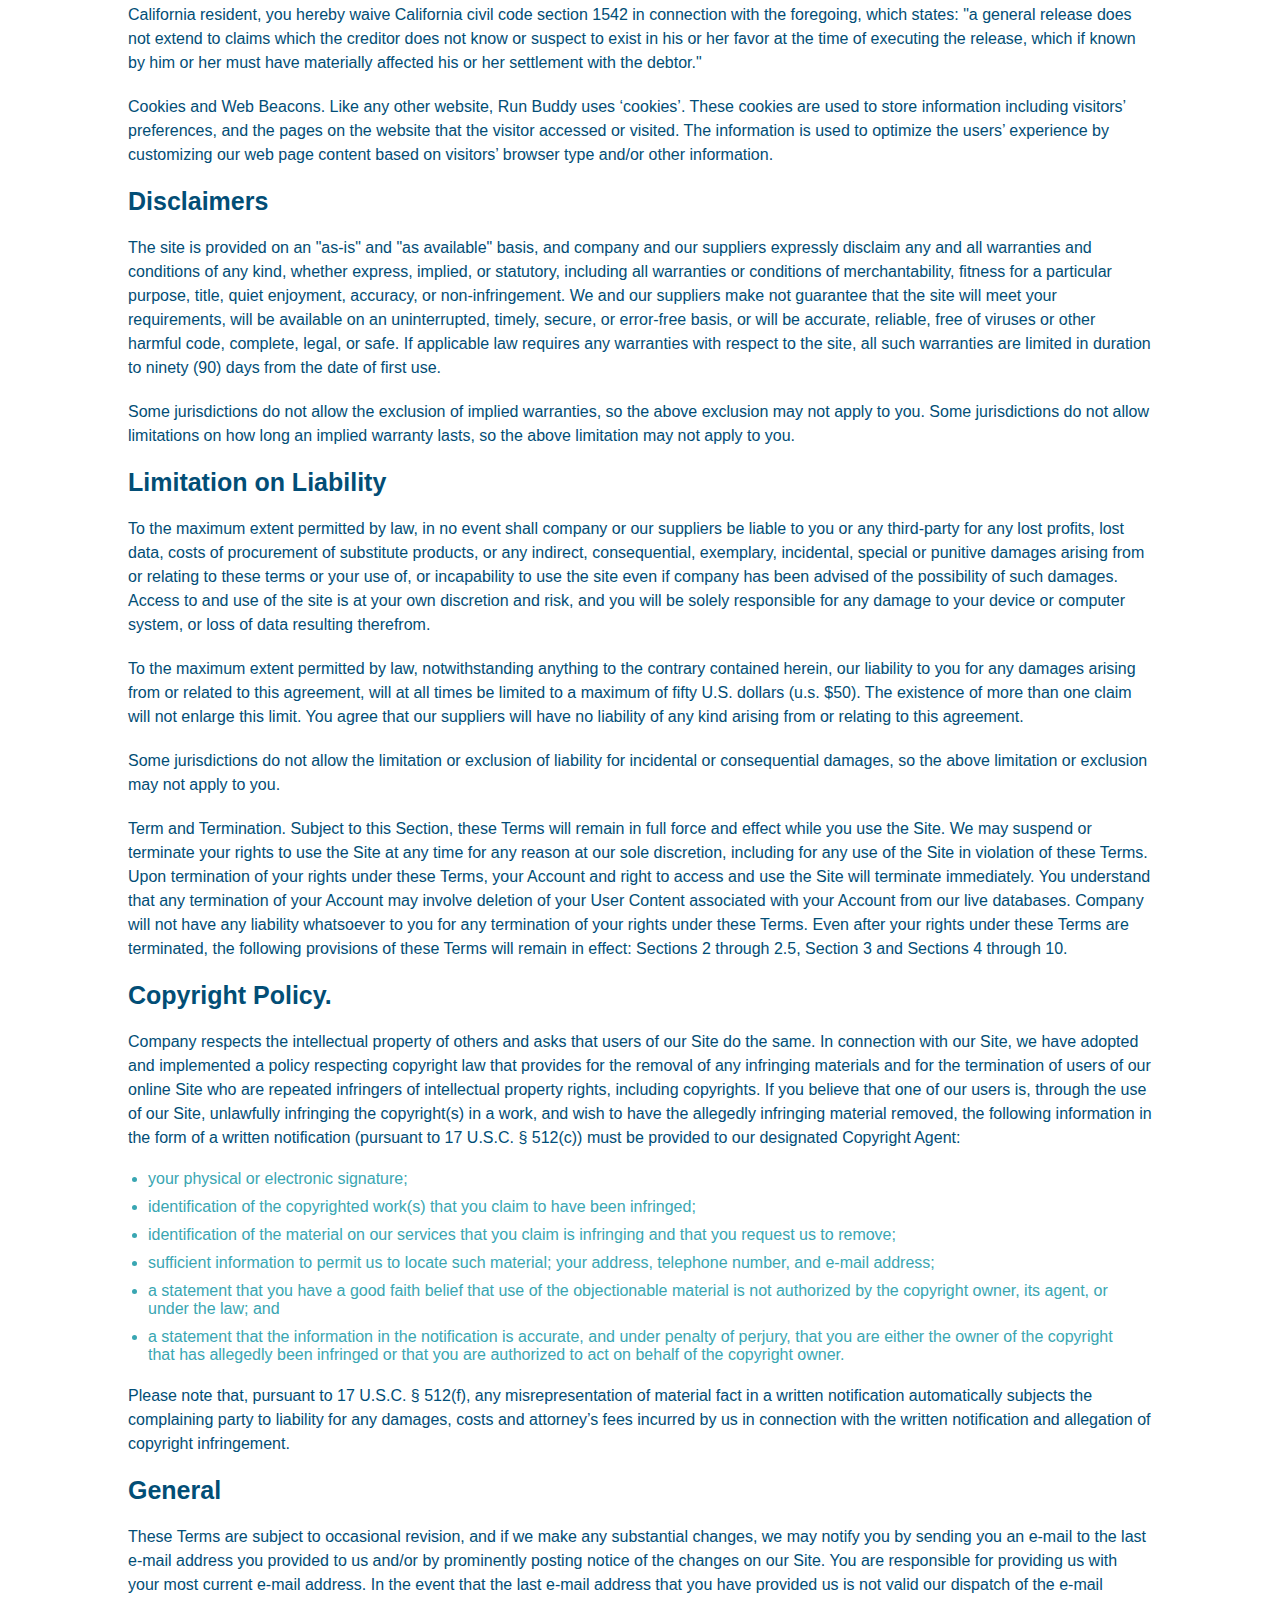
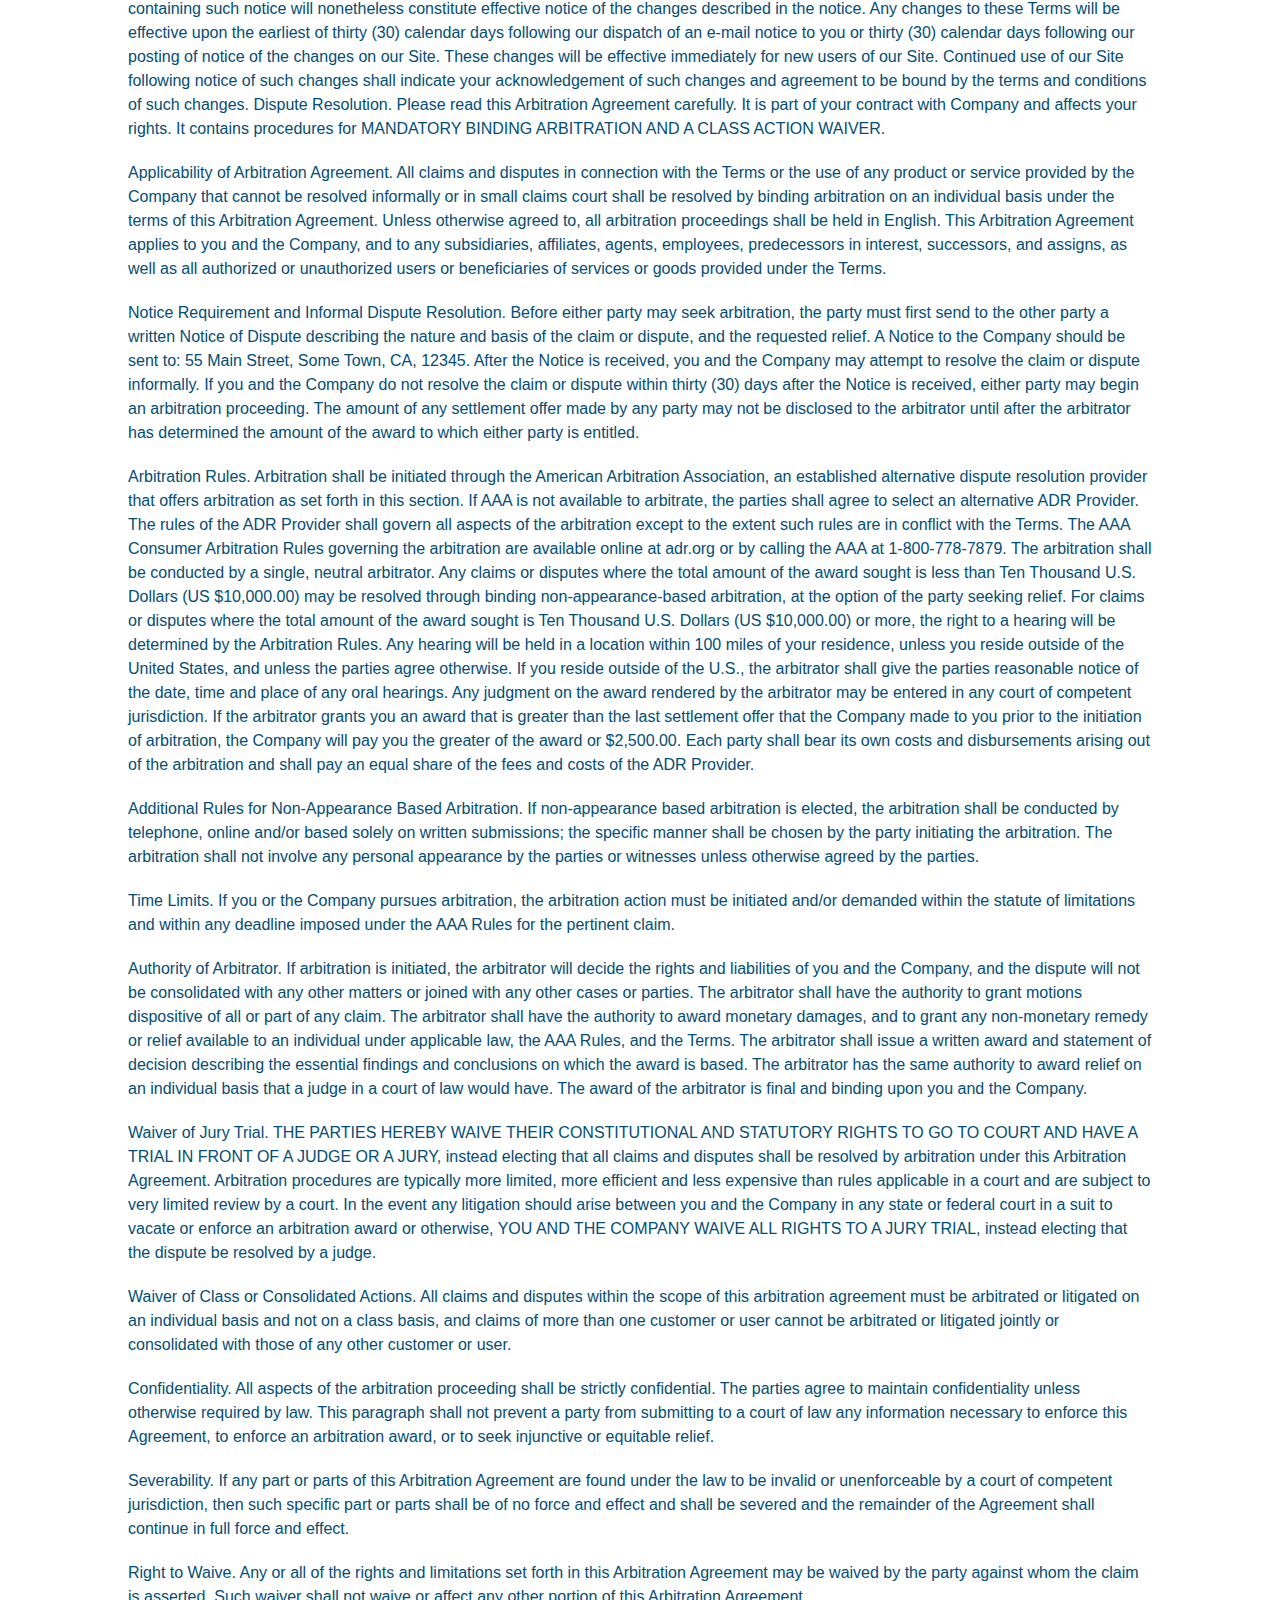
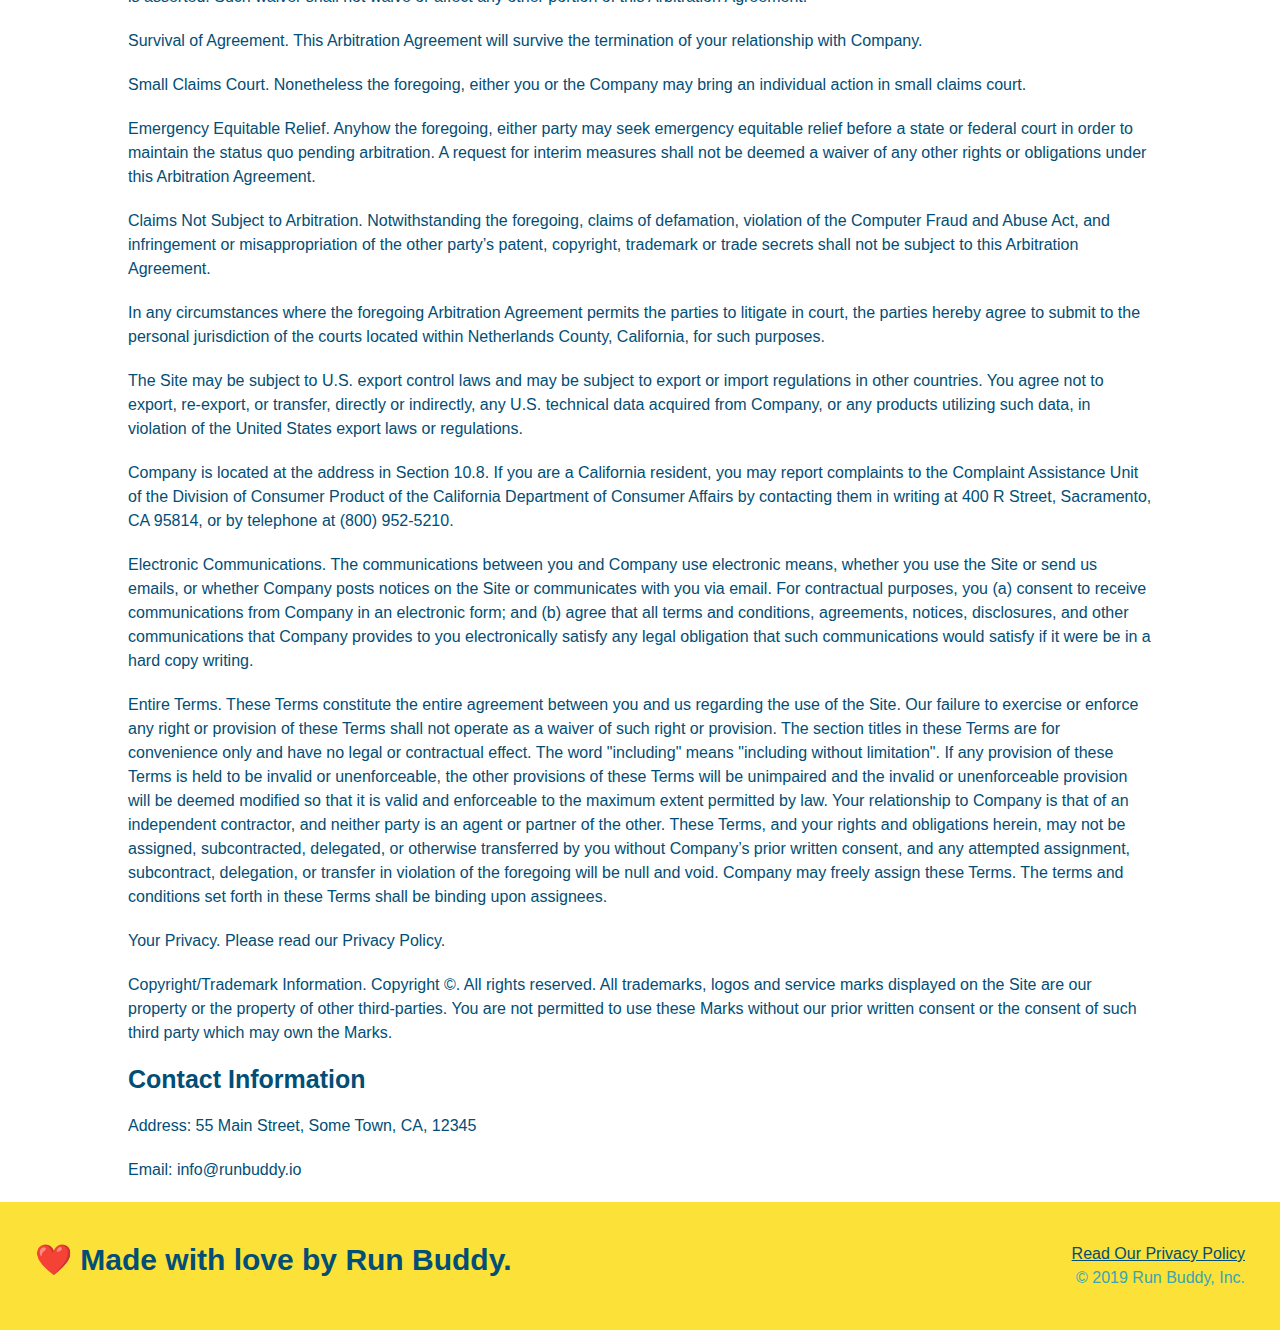
==== commit b7a3a640: "fsd" ====
--- a/privacy-policy.html
+++ b/privacy-policy.html
@@ -2,159 +2,473 @@
 <html lang="en">
   <head>
     <meta charset="UTF-8" />
-    <link rel="stylesheet" href="./style.css" />
-    <link rel="stylesheet" href="secondary-styles.css"/>
-    <title>Privacy Policy - Run Buddy</title>
-    <meta name="viewport" content="width=device-widith, initial-scale-1.0" />
+    <meta name="viewport" content="width=device-width, initial-scale=1.0" />
+    <link rel="stylesheet" href="./assets/css/style.css" />
+    <link rel="stylesheet" href="./assets/css/secondary-styles.css" />
+    <title>Run Buddy - Privacy Policy</title>
   </head>
   <body>
     <header>
-        <h1>RUN BUDDY</h1>
-        <nav>
-    
-    
-          <!-- Unordered List Element -->
-          <ul>
-            <!-- List item element-->
-            <li>
-              <!-- Anchor element-->
-              <a href="./index.html#what-we-do">What We Do</a>
-            </li>
-            <li>
-              <a href="./index.html#what-you-do">What You Do</a>
-            </li>
-            <li>
-              <a href="./index.html#your-trainers">Your Trainers</a>
-            </li>
-            <li>
-              <a href="./index.html#reach-out">Reach Out</a>
-            </li>
-          </ul>
-        </nav>
-      </header>
-      <section class="hero">
-          <h2 class="page-title">
-              Privacy Policy
-          </h2>
-        </section>
-        <article id="privacy-policy.html" class="secondary-content">
-            Website Terms of Use
-
-Version 1.0
-
-The Run Buddy website located at https://runbuddy.io is a copyrighted work belonging to Run Buddy. Certain features of the Site may be subject to additional guidelines, terms, or rules, which will be posted on the Site in connection with such features.
-
-All such additional terms, guidelines, and rules are incorporated by reference into these Terms.
-
-These Terms of Use described the legally binding terms and conditions that oversee your use of the Site. BY LOGGING INTO THE SITE, YOU ARE BEING COMPLIANT THAT THESE TERMS and you represent that you have the authority and capacity to enter into these Terms. YOU SHOULD BE AT LEAST 18 YEARS OF AGE TO ACCESS THE SITE. IF YOU DISAGREE WITH ALL OF THE PROVISION OF THESE TERMS, DO NOT LOG INTO AND/OR USE THE SITE.
-
-These terms require the use of arbitration Section 10.2 on an individual basis to resolve disputes and also limit the remedies available to you in the event of a dispute. These Terms of Use were created with the help of the Terms Of Use Generator and the Privacy Policy Template.
-
-Access to the Site
-Subject to these Terms. Company grants you a non-transferable, non-exclusive, revocable, limited license to access the Site solely for your own personal, noncommercial use.
-
-Certain Restrictions. The rights approved to you in these Terms are subject to the following restrictions: (a) you shall not sell, rent, lease, transfer, assign, distribute, host, or otherwise commercially exploit the Site; (b) you shall not change, make derivative works of, disassemble, reverse compile or reverse engineer any part of the Site; (c) you shall not access the Site in order to build a similar or competitive website; and (d) except as expressly stated herein, no part of the Site may be copied, reproduced, distributed, republished, downloaded, displayed, posted or transmitted in any form or by any means unless otherwise indicated, any future release, update, or other addition to functionality of the Site shall be subject to these Terms. All copyright and other proprietary notices on the Site must be retained on all copies thereof.
-
-Company reserves the right to change, suspend, or cease the Site with or without notice to you. You approved that Company will not be held liable to you or any third-party for any change, interruption, or termination of the Site or any part.
-
-No Support or Maintenance. You agree that Company will have no obligation to provide you with any support in connection with the Site.
-
-Excluding any User Content that you may provide, you are aware that all the intellectual property rights, including copyrights, patents, trademarks, and trade secrets, in the Site and its content are owned by Company or Companyâ€™s suppliers. Note that these Terms and access to the Site do not give you any rights, title or interest in or to any intellectual property rights, except for the limited access rights expressed in Section 2.1. Company and its suppliers reserve all rights not granted in these Terms.
-
-Third-Party Links & Ads; Other Users
-Third-Party Links & Ads. The Site may contain links to third-party websites and services, and/or display advertisements for third-parties. Such Third-Party Links & Ads are not under the control of Company, and Company is not responsible for any Third-Party Links & Ads. Company provides access to these Third-Party Links & Ads only as a convenience to you, and does not review, approve, monitor, endorse, warrant, or make any representations with respect to Third-Party Links & Ads. You use all Third-Party Links & Ads at your own risk, and should apply a suitable level of caution and discretion in doing so. When you click on any of the Third-Party Links & Ads, the applicable third partyâ€™s terms and policies apply, including the third partyâ€™s privacy and data gathering practices.
-
-Other Users. Each Site user is solely responsible for any and all of its own User Content. Because we do not control User Content, you acknowledge and agree that we are not responsible for any User Content, whether provided by you or by others. You agree that Company will not be responsible for any loss or damage incurred as the result of any such interactions. If there is a dispute between you and any Site user, we are under no obligation to become involved.
-
-You hereby release and forever discharge the Company and our officers, employees, agents, successors, and assigns from, and hereby waive and relinquish, each and every past, present and future dispute, claim, controversy, demand, right, obligation, liability, action and cause of action of every kind and nature, that has arisen or arises directly or indirectly out of, or that relates directly or indirectly to, the Site. If you are a California resident, you hereby waive California civil code section 1542 in connection with the foregoing, which states: "a general release does not extend to claims which the creditor does not know or suspect to exist in his or her favor at the time of executing the release, which if known by him or her must have materially affected his or her settlement with the debtor."
-
-Cookies and Web Beacons. Like any other website, Run Buddy uses â€˜cookiesâ€™. These cookies are used to store information including visitorsâ€™ preferences, and the pages on the website that the visitor accessed or visited. The information is used to optimize the usersâ€™ experience by customizing our web page content based on visitorsâ€™ browser type and/or other information.
-
-Disclaimers
-The site is provided on an "as-is" and "as available" basis, and company and our suppliers expressly disclaim any and all warranties and conditions of any kind, whether express, implied, or statutory, including all warranties or conditions of merchantability, fitness for a particular purpose, title, quiet enjoyment, accuracy, or non-infringement. We and our suppliers make not guarantee that the site will meet your requirements, will be available on an uninterrupted, timely, secure, or error-free basis, or will be accurate, reliable, free of viruses or other harmful code, complete, legal, or safe. If applicable law requires any warranties with respect to the site, all such warranties are limited in duration to ninety (90) days from the date of first use.
-
-Some jurisdictions do not allow the exclusion of implied warranties, so the above exclusion may not apply to you. Some jurisdictions do not allow limitations on how long an implied warranty lasts, so the above limitation may not apply to you.
-
-Limitation on Liability
-To the maximum extent permitted by law, in no event shall company or our suppliers be liable to you or any third-party for any lost profits, lost data, costs of procurement of substitute products, or any indirect, consequential, exemplary, incidental, special or punitive damages arising from or relating to these terms or your use of, or incapability to use the site even if company has been advised of the possibility of such damages. Access to and use of the site is at your own discretion and risk, and you will be solely responsible for any damage to your device or computer system, or loss of data resulting therefrom.
-
-To the maximum extent permitted by law, notwithstanding anything to the contrary contained herein, our liability to you for any damages arising from or related to this agreement, will at all times be limited to a maximum of fifty U.S. dollars (u.s. $50). The existence of more than one claim will not enlarge this limit. You agree that our suppliers will have no liability of any kind arising from or relating to this agreement.
-
-Some jurisdictions do not allow the limitation or exclusion of liability for incidental or consequential damages, so the above limitation or exclusion may not apply to you.
-
-Term and Termination. Subject to this Section, these Terms will remain in full force and effect while you use the Site. We may suspend or terminate your rights to use the Site at any time for any reason at our sole discretion, including for any use of the Site in violation of these Terms. Upon termination of your rights under these Terms, your Account and right to access and use the Site will terminate immediately. You understand that any termination of your Account may involve deletion of your User Content associated with your Account from our live databases. Company will not have any liability whatsoever to you for any termination of your rights under these Terms. Even after your rights under these Terms are terminated, the following provisions of these Terms will remain in effect: Sections 2 through 2.5, Section 3 and Sections 4 through 10.
-
-Copyright Policy.
-Company respects the intellectual property of others and asks that users of our Site do the same. In connection with our Site, we have adopted and implemented a policy respecting copyright law that provides for the removal of any infringing materials and for the termination of users of our online Site who are repeated infringers of intellectual property rights, including copyrights. If you believe that one of our users is, through the use of our Site, unlawfully infringing the copyright(s) in a work, and wish to have the allegedly infringing material removed, the following information in the form of a written notification (pursuant to 17 U.S.C. Â§ 512(c)) must be provided to our designated Copyright Agent:
-
-your physical or electronic signature;
-identification of the copyrighted work(s) that you claim to have been infringed;
-identification of the material on our services that you claim is infringing and that you request us to remove;
-sufficient information to permit us to locate such material; your address, telephone number, and e-mail address;
-a statement that you have a good faith belief that use of the objectionable material is not authorized by the copyright owner, its agent, or under the law; and
-a statement that the information in the notification is accurate, and under penalty of perjury, that you are either the owner of the copyright that has allegedly been infringed or that you are authorized to act on behalf of the copyright owner.
-Please note that, pursuant to 17 U.S.C. Â§ 512(f), any misrepresentation of material fact in a written notification automatically subjects the complaining party to liability for any damages, costs and attorneyâ€™s fees incurred by us in connection with the written notification and allegation of copyright infringement.
-
-General
-These Terms are subject to occasional revision, and if we make any substantial changes, we may notify you by sending you an e-mail to the last e-mail address you provided to us and/or by prominently posting notice of the changes on our Site. You are responsible for providing us with your most current e-mail address. In the event that the last e-mail address that you have provided us is not valid our dispatch of the e-mail containing such notice will nonetheless constitute effective notice of the changes described in the notice. Any changes to these Terms will be effective upon the earliest of thirty (30) calendar days following our dispatch of an e-mail notice to you or thirty (30) calendar days following our posting of notice of the changes on our Site. These changes will be effective immediately for new users of our Site. Continued use of our Site following notice of such changes shall indicate your acknowledgement of such changes and agreement to be bound by the terms and conditions of such changes. Dispute Resolution. Please read this Arbitration Agreement carefully. It is part of your contract with Company and affects your rights. It contains procedures for MANDATORY BINDING ARBITRATION AND A CLASS ACTION WAIVER.
-
-Applicability of Arbitration Agreement. All claims and disputes in connection with the Terms or the use of any product or service provided by the Company that cannot be resolved informally or in small claims court shall be resolved by binding arbitration on an individual basis under the terms of this Arbitration Agreement. Unless otherwise agreed to, all arbitration proceedings shall be held in English. This Arbitration Agreement applies to you and the Company, and to any subsidiaries, affiliates, agents, employees, predecessors in interest, successors, and assigns, as well as all authorized or unauthorized users or beneficiaries of services or goods provided under the Terms.
-
-Notice Requirement and Informal Dispute Resolution. Before either party may seek arbitration, the party must first send to the other party a written Notice of Dispute describing the nature and basis of the claim or dispute, and the requested relief. A Notice to the Company should be sent to: 55 Main Street, Some Town, CA, 12345. After the Notice is received, you and the Company may attempt to resolve the claim or dispute informally. If you and the Company do not resolve the claim or dispute within thirty (30) days after the Notice is received, either party may begin an arbitration proceeding. The amount of any settlement offer made by any party may not be disclosed to the arbitrator until after the arbitrator has determined the amount of the award to which either party is entitled.
-
-Arbitration Rules. Arbitration shall be initiated through the American Arbitration Association, an established alternative dispute resolution provider that offers arbitration as set forth in this section. If AAA is not available to arbitrate, the parties shall agree to select an alternative ADR Provider. The rules of the ADR Provider shall govern all aspects of the arbitration except to the extent such rules are in conflict with the Terms. The AAA Consumer Arbitration Rules governing the arbitration are available online at adr.org or by calling the AAA at 1-800-778-7879. The arbitration shall be conducted by a single, neutral arbitrator. Any claims or disputes where the total amount of the award sought is less than Ten Thousand U.S. Dollars (US $10,000.00) may be resolved through binding non-appearance-based arbitration, at the option of the party seeking relief. For claims or disputes where the total amount of the award sought is Ten Thousand U.S. Dollars (US $10,000.00) or more, the right to a hearing will be determined by the Arbitration Rules. Any hearing will be held in a location within 100 miles of your residence, unless you reside outside of the United States, and unless the parties agree otherwise. If you reside outside of the U.S., the arbitrator shall give the parties reasonable notice of the date, time and place of any oral hearings. Any judgment on the award rendered by the arbitrator may be entered in any court of competent jurisdiction. If the arbitrator grants you an award that is greater than the last settlement offer that the Company made to you prior to the initiation of arbitration, the Company will pay you the greater of the award or $2,500.00. Each party shall bear its own costs and disbursements arising out of the arbitration and shall pay an equal share of the fees and costs of the ADR Provider.
-
-Additional Rules for Non-Appearance Based Arbitration. If non-appearance based arbitration is elected, the arbitration shall be conducted by telephone, online and/or based solely on written submissions; the specific manner shall be chosen by the party initiating the arbitration. The arbitration shall not involve any personal appearance by the parties or witnesses unless otherwise agreed by the parties.
-
-Time Limits. If you or the Company pursues arbitration, the arbitration action must be initiated and/or demanded within the statute of limitations and within any deadline imposed under the AAA Rules for the pertinent claim.
-
-Authority of Arbitrator. If arbitration is initiated, the arbitrator will decide the rights and liabilities of you and the Company, and the dispute will not be consolidated with any other matters or joined with any other cases or parties. The arbitrator shall have the authority to grant motions dispositive of all or part of any claim. The arbitrator shall have the authority to award monetary damages, and to grant any non-monetary remedy or relief available to an individual under applicable law, the AAA Rules, and the Terms. The arbitrator shall issue a written award and statement of decision describing the essential findings and conclusions on which the award is based. The arbitrator has the same authority to award relief on an individual basis that a judge in a court of law would have. The award of the arbitrator is final and binding upon you and the Company.
-
-Waiver of Jury Trial. THE PARTIES HEREBY WAIVE THEIR CONSTITUTIONAL AND STATUTORY RIGHTS TO GO TO COURT AND HAVE A TRIAL IN FRONT OF A JUDGE OR A JURY, instead electing that all claims and disputes shall be resolved by arbitration under this Arbitration Agreement. Arbitration procedures are typically more limited, more efficient and less expensive than rules applicable in a court and are subject to very limited review by a court. In the event any litigation should arise between you and the Company in any state or federal court in a suit to vacate or enforce an arbitration award or otherwise, YOU AND THE COMPANY WAIVE ALL RIGHTS TO A JURY TRIAL, instead electing that the dispute be resolved by a judge.
-
-Waiver of Class or Consolidated Actions. All claims and disputes within the scope of this arbitration agreement must be arbitrated or litigated on an individual basis and not on a class basis, and claims of more than one customer or user cannot be arbitrated or litigated jointly or consolidated with those of any other customer or user.
-
-Confidentiality. All aspects of the arbitration proceeding shall be strictly confidential. The parties agree to maintain confidentiality unless otherwise required by law. This paragraph shall not prevent a party from submitting to a court of law any information necessary to enforce this Agreement, to enforce an arbitration award, or to seek injunctive or equitable relief.
-
-Severability. If any part or parts of this Arbitration Agreement are found under the law to be invalid or unenforceable by a court of competent jurisdiction, then such specific part or parts shall be of no force and effect and shall be severed and the remainder of the Agreement shall continue in full force and effect.
-
-Right to Waive. Any or all of the rights and limitations set forth in this Arbitration Agreement may be waived by the party against whom the claim is asserted. Such waiver shall not waive or affect any other portion of this Arbitration Agreement.
-
-Survival of Agreement. This Arbitration Agreement will survive the termination of your relationship with Company.
-
-Small Claims Court. Nonetheless the foregoing, either you or the Company may bring an individual action in small claims court.
-
-Emergency Equitable Relief. Anyhow the foregoing, either party may seek emergency equitable relief before a state or federal court in order to maintain the status quo pending arbitration. A request for interim measures shall not be deemed a waiver of any other rights or obligations under this Arbitration Agreement.
-
-Claims Not Subject to Arbitration. Notwithstanding the foregoing, claims of defamation, violation of the Computer Fraud and Abuse Act, and infringement or misappropriation of the other partyâ€™s patent, copyright, trademark or trade secrets shall not be subject to this Arbitration Agreement.
-
-In any circumstances where the foregoing Arbitration Agreement permits the parties to litigate in court, the parties hereby agree to submit to the personal jurisdiction of the courts located within Netherlands County, California, for such purposes.
-
-The Site may be subject to U.S. export control laws and may be subject to export or import regulations in other countries. You agree not to export, re-export, or transfer, directly or indirectly, any U.S. technical data acquired from Company, or any products utilizing such data, in violation of the United States export laws or regulations.
-
-Company is located at the address in Section 10.8. If you are a California resident, you may report complaints to the Complaint Assistance Unit of the Division of Consumer Product of the California Department of Consumer Affairs by contacting them in writing at 400 R Street, Sacramento, CA 95814, or by telephone at (800) 952-5210.
-
-Electronic Communications. The communications between you and Company use electronic means, whether you use the Site or send us emails, or whether Company posts notices on the Site or communicates with you via email. For contractual purposes, you (a) consent to receive communications from Company in an electronic form; and (b) agree that all terms and conditions, agreements, notices, disclosures, and other communications that Company provides to you electronically satisfy any legal obligation that such communications would satisfy if it were be in a hard copy writing.
-
-Entire Terms. These Terms constitute the entire agreement between you and us regarding the use of the Site. Our failure to exercise or enforce any right or provision of these Terms shall not operate as a waiver of such right or provision. The section titles in these Terms are for convenience only and have no legal or contractual effect. The word "including" means "including without limitation". If any provision of these Terms is held to be invalid or unenforceable, the other provisions of these Terms will be unimpaired and the invalid or unenforceable provision will be deemed modified so that it is valid and enforceable to the maximum extent permitted by law. Your relationship to Company is that of an independent contractor, and neither party is an agent or partner of the other. These Terms, and your rights and obligations herein, may not be assigned, subcontracted, delegated, or otherwise transferred by you without Companyâ€™s prior written consent, and any attempted assignment, subcontract, delegation, or transfer in violation of the foregoing will be null and void. Company may freely assign these Terms. The terms and conditions set forth in these Terms shall be binding upon assignees.
-
-Your Privacy. Please read our Privacy Policy.
-
-Copyright/Trademark Information. Copyright Â©. All rights reserved. All trademarks, logos and service marks displayed on the Site are our property or the property of other third-parties. You are not permitted to use these Marks without our prior written consent or the consent of such third party which may own the Marks.
-
-Contact Information
-Address: 55 Main Street, Some Town, CA, 12345
-
-Email: info@runbuddy.io
-
-        </article>
-      
-      <footer>
-        <h2>❤️ Made with love by Run Buddy</h2>
-        <div>
-          <a>Read our Privacy Policy</a><br />
-          &copy; 2019 Run Buddy, Inc.
-        </div>
-      </footer>
+      <h1>
+        <a href="./index.html">RUN BUDDY</a>
+      </h1>
+      <nav>
+        <ul>
+          <li>
+            <a href="./index.html#what-we-do">What We Do</a>
+          </li>
+          <li>
+            <a href="./index.html#what-you-do">What You Do</a>
+          </li>
+          <li>
+            <a href="./index.html#your-trainers">Your Trainers</a>
+          </li>
+          <li>
+            <a href="./index.html#reach-out">Reach Out</a>
+          </li>
+        </ul>
+      </nav>
+    </header>
+    <!-- end navigation -->
+
+    <!-- hero/jumbotron -->
+    <section class="hero">
+      <h2 class="page-title">
+        Privacy Policy
+      </h2>
+    </section>
+
+    <!-- body copy -->
+    <article class="secondary-content">
+      <p>
+        Website Terms of Use
+      </p>
+
+      <p>
+        Version 1.0
+      </p>
+
+      <p>
+        The Run Buddy website located at https://runbuddy.io is a copyrighted work belonging to Run Buddy. Certain
+        features of the Site may be subject to additional guidelines, terms, or rules, which will be posted on the Site
+        in connection with such features.
+      </p>
+
+      <p>
+        All such additional terms, guidelines, and rules are incorporated by reference into these Terms.
+      </p>
+
+      <p>
+        These Terms of Use described the legally binding terms and conditions that oversee your use of the Site. BY
+        LOGGING INTO THE SITE, YOU ARE BEING COMPLIANT THAT THESE TERMS and you represent that you have the authority
+        and capacity to enter into these Terms. YOU SHOULD BE AT LEAST 18 YEARS OF AGE TO ACCESS THE SITE. IF YOU
+        DISAGREE WITH ALL OF THE PROVISION OF THESE TERMS, DO NOT LOG INTO AND/OR USE THE SITE.
+      </p>
+
+      <p>
+        These terms require the use of arbitration Section 10.2 on an individual basis to resolve disputes and also
+        limit the remedies available to you in the event of a dispute. These Terms of Use were created with the help of
+        the Terms Of Use Generator and the Privacy Policy Template.
+      </p>
+
+      <h3>
+        Access to the Site
+      </h3>
+
+      <p>
+        Subject to these Terms. Company grants you a non-transferable, non-exclusive, revocable, limited license to
+        access the Site solely for your own personal, noncommercial use.
+      </p>
+
+      <p>
+        Certain Restrictions. The rights approved to you in these Terms are subject to the following restrictions: (a)
+        you shall not sell, rent, lease, transfer, assign, distribute, host, or otherwise commercially exploit the Site;
+        (b) you shall not change, make derivative works of, disassemble, reverse compile or reverse engineer any part of
+        the Site; (c) you shall not access the Site in order to build a similar or competitive website; and (d) except
+        as expressly stated herein, no part of the Site may be copied, reproduced, distributed, republished, downloaded,
+        displayed, posted or transmitted in any form or by any means unless otherwise indicated, any future release,
+        update, or other addition to functionality of the Site shall be subject to these Terms. All copyright and other
+        proprietary notices on the Site must be retained on all copies thereof.
+      </p>
+
+      <p>
+        Company reserves the right to change, suspend, or cease the Site with or without notice to you. You approved
+        that Company will not be held liable to you or any third-party for any change, interruption, or termination of
+        the Site or any part.
+      </p>
+
+      <p>
+        No Support or Maintenance. You agree that Company will have no obligation to provide you with any support in
+        connection with the Site.
+      </p>
+
+      <p>
+        Excluding any User Content that you may provide, you are aware that all the intellectual property rights,
+        including copyrights, patents, trademarks, and trade secrets, in the Site and its content are owned by Company
+        or Company’s suppliers. Note that these Terms and access to the Site do not give you any rights, title or
+        interest in or to any intellectual property rights, except for the limited access rights expressed in Section
+        2.1. Company and its suppliers reserve all rights not granted in these Terms.
+      </p>
+
+      <h3>
+        Third-Party Links & Ads; Other Users
+      </h3>
+
+      <p>
+        Third-Party Links & Ads. The Site may contain links to third-party websites and services, and/or display
+        advertisements for third-parties. Such Third-Party Links & Ads are not under the control of Company, and Company
+        is not responsible for any Third-Party Links & Ads. Company provides access to these Third-Party Links & Ads
+        only as a convenience to you, and does not review, approve, monitor, endorse, warrant, or make any
+        representations with respect to Third-Party Links & Ads. You use all Third-Party Links & Ads at your own risk,
+        and should apply a suitable level of caution and discretion in doing so. When you click on any of the
+        Third-Party Links & Ads, the applicable third party’s terms and policies apply, including the third party’s
+        privacy and data gathering practices.
+      </p>
+
+      <p>
+        Other Users. Each Site user is solely responsible for any and all of its own User Content. Because we do not
+        control User Content, you acknowledge and agree that we are not responsible for any User Content, whether
+        provided by you or by others. You agree that Company will not be responsible for any loss or damage incurred as
+        the result of any such interactions. If there is a dispute between you and any Site user, we are under no
+        obligation to become involved.
+      </p>
+
+      <p>
+        You hereby release and forever discharge the Company and our officers, employees, agents, successors, and
+        assigns from, and hereby waive and relinquish, each and every past, present and future dispute, claim,
+        controversy, demand, right, obligation, liability, action and cause of action of every kind and nature, that has
+        arisen or arises directly or indirectly out of, or that relates directly or indirectly to, the Site. If you are
+        a California resident, you hereby waive California civil code section 1542 in connection with the foregoing,
+        which states: "a general release does not extend to claims which the creditor does not know or suspect to exist
+        in his or her favor at the time of executing the release, which if known by him or her must have materially
+        affected his or her settlement with the debtor."
+      </p>
+
+      <p>
+        Cookies and Web Beacons. Like any other website, Run Buddy uses ‘cookies’. These cookies are used to store
+        information including visitors’ preferences, and the pages on the website that the visitor accessed or visited.
+        The information is used to optimize the users’ experience by customizing our web page content based on visitors’
+        browser type and/or other information.
+      </p>
+
+      <h3>
+        Disclaimers
+      </h3>
+
+      <p>
+        The site is provided on an "as-is" and "as available" basis, and company and our suppliers expressly disclaim
+        any and all warranties and conditions of any kind, whether express, implied, or statutory, including all
+        warranties or conditions of merchantability, fitness for a particular purpose, title, quiet enjoyment, accuracy,
+        or non-infringement. We and our suppliers make not guarantee that the site will meet your requirements, will be
+        available on an uninterrupted, timely, secure, or error-free basis, or will be accurate, reliable, free of
+        viruses or other harmful code, complete, legal, or safe. If applicable law requires any warranties with respect
+        to the site, all such warranties are limited in duration to ninety (90) days from the date of first use.
+      </p>
+
+      <p>
+        Some jurisdictions do not allow the exclusion of implied warranties, so the above exclusion may not apply to
+        you. Some jurisdictions do not allow limitations on how long an implied warranty lasts, so the above limitation
+        may not apply to you.
+      </p>
+
+      <h3>
+        Limitation on Liability
+      </h3>
+
+      <p>
+        To the maximum extent permitted by law, in no event shall company or our suppliers be liable to you or any
+        third-party for any lost profits, lost data, costs of procurement of substitute products, or any indirect,
+        consequential, exemplary, incidental, special or punitive damages arising from or relating to these terms or
+        your use of, or incapability to use the site even if company has been advised of the possibility of such
+        damages. Access to and use of the site is at your own discretion and risk, and you will be solely responsible
+        for any damage to your device or computer system, or loss of data resulting therefrom.
+      </p>
+
+      <p>
+        To the maximum extent permitted by law, notwithstanding anything to the contrary contained herein, our liability
+        to you for any damages arising from or related to this agreement, will at all times be limited to a maximum of
+        fifty U.S. dollars (u.s. $50). The existence of more than one claim will not enlarge this limit. You agree that
+        our suppliers will have no liability of any kind arising from or relating to this agreement.
+      </p>
+
+      <p>
+        Some jurisdictions do not allow the limitation or exclusion of liability for incidental or consequential
+        damages, so the above limitation or exclusion may not apply to you.
+      </p>
+
+      <p>
+        Term and Termination. Subject to this Section, these Terms will remain in full force and effect while you use
+        the Site. We may suspend or terminate your rights to use the Site at any time for any reason at our sole
+        discretion, including for any use of the Site in violation of these Terms. Upon termination of your rights under
+        these Terms, your Account and right to access and use the Site will terminate immediately. You understand that
+        any termination of your Account may involve deletion of your User Content associated with your Account from our
+        live databases. Company will not have any liability whatsoever to you for any termination of your rights under
+        these Terms. Even after your rights under these Terms are terminated, the following provisions of these Terms
+        will remain in effect: Sections 2 through 2.5, Section 3 and Sections 4 through 10.
+      </p>
+
+      <h3>
+        Copyright Policy.
+      </h3>
+
+      <p>
+        Company respects the intellectual property of others and asks that users of our Site do the same. In connection
+        with our Site, we have adopted and implemented a policy respecting copyright law that provides for the removal
+        of any infringing materials and for the termination of users of our online Site who are repeated infringers of
+        intellectual property rights, including copyrights. If you believe that one of our users is, through the use of
+        our Site, unlawfully infringing the copyright(s) in a work, and wish to have the allegedly infringing material
+        removed, the following information in the form of a written notification (pursuant to 17 U.S.C. § 512(c)) must
+        be provided to our designated Copyright Agent:
+      </p>
+
+      <ul>
+        <li>
+          your physical or electronic signature;
+        </li>
+        <li>
+          identification of the copyrighted work(s) that you claim to have been infringed;
+        </li>
+        <li>
+          identification of the material on our services that you claim is infringing and that you request us to remove;
+        </li>
+        <li>
+          sufficient information to permit us to locate such material; your address, telephone number, and e-mail
+          address;
+        </li>
+        <li>
+          a statement that you have a good faith belief that use of the objectionable material is not authorized by the
+          copyright owner, its agent, or under the law; and
+        </li>
+        <li>
+          a statement that the information in the notification is accurate, and under penalty of perjury, that you are
+          either the owner of the copyright that has allegedly been infringed or that you are authorized to act on
+          behalf of the copyright owner.
+        </li>
+      </ul>
+
+      <p>
+        Please note that, pursuant to 17 U.S.C. § 512(f), any misrepresentation of material fact in a written
+        notification automatically subjects the complaining party to liability for any damages, costs and attorney’s
+        fees incurred by us in connection with the written notification and allegation of copyright infringement.
+      </p>
+
+      <h3>
+        General
+      </h3>
+
+      <p>
+        These Terms are subject to occasional revision, and if we make any substantial changes, we may notify you by
+        sending you an e-mail to the last e-mail address you provided to us and/or by prominently posting notice of the
+        changes on our Site. You are responsible for providing us with your most current e-mail address. In the event
+        that the last e-mail address that you have provided us is not valid our dispatch of the e-mail containing such
+        notice will nonetheless constitute effective notice of the changes described in the notice. Any changes to these
+        Terms will be effective upon the earliest of thirty (30) calendar days following our dispatch of an e-mail
+        notice to you or thirty (30) calendar days following our posting of notice of the changes on our Site. These
+        changes will be effective immediately for new users of our Site. Continued use of our Site following notice of
+        such changes shall indicate your acknowledgement of such changes and agreement to be bound by the terms and
+        conditions of such changes. Dispute Resolution. Please read this Arbitration Agreement carefully. It is part of
+        your contract with Company and affects your rights. It contains procedures for MANDATORY BINDING ARBITRATION AND
+        A CLASS ACTION WAIVER.
+      </p>
+
+      <p>
+        Applicability of Arbitration Agreement. All claims and disputes in connection with the Terms or the use of any
+        product or service provided by the Company that cannot be resolved informally or in small claims court shall be
+        resolved by binding arbitration on an individual basis under the terms of this Arbitration Agreement. Unless
+        otherwise agreed to, all arbitration proceedings shall be held in English. This Arbitration Agreement applies to
+        you and the Company, and to any subsidiaries, affiliates, agents, employees, predecessors in interest,
+        successors, and assigns, as well as all authorized or unauthorized users or beneficiaries of services or goods
+        provided under the Terms.
+      </p>
+
+      <p>
+        Notice Requirement and Informal Dispute Resolution. Before either party may seek arbitration, the party must
+        first send to the other party a written Notice of Dispute describing the nature and basis of the claim or
+        dispute, and the requested relief. A Notice to the Company should be sent to: 55 Main Street, Some Town, CA,
+        12345. After the Notice is received, you and the Company may attempt to resolve the claim or dispute informally.
+        If you and the Company do not resolve the claim or dispute within thirty (30) days after the Notice is received,
+        either party may begin an arbitration proceeding. The amount of any settlement offer made by any party may not
+        be disclosed to the arbitrator until after the arbitrator has determined the amount of the award to which either
+        party is entitled.
+      </p>
+
+      <p>
+        Arbitration Rules. Arbitration shall be initiated through the American Arbitration Association, an established
+        alternative dispute resolution provider that offers arbitration as set forth in this section. If AAA is not
+        available to arbitrate, the parties shall agree to select an alternative ADR Provider. The rules of the ADR
+        Provider shall govern all aspects of the arbitration except to the extent such rules are in conflict with the
+        Terms. The AAA Consumer Arbitration Rules governing the arbitration are available online at adr.org or by
+        calling the AAA at 1-800-778-7879. The arbitration shall be conducted by a single, neutral arbitrator. Any
+        claims or disputes where the total amount of the award sought is less than Ten Thousand U.S. Dollars (US
+        $10,000.00) may be resolved through binding non-appearance-based arbitration, at the option of the party seeking
+        relief. For claims or disputes where the total amount of the award sought is Ten Thousand U.S. Dollars (US
+        $10,000.00) or more, the right to a hearing will be determined by the Arbitration Rules. Any hearing will be
+        held in a location within 100 miles of your residence, unless you reside outside of the United States, and
+        unless the parties agree otherwise. If you reside outside of the U.S., the arbitrator shall give the parties
+        reasonable notice of the date, time and place of any oral hearings. Any judgment on the award rendered by the
+        arbitrator may be entered in any court of competent jurisdiction. If the arbitrator grants you an award that is
+        greater than the last settlement offer that the Company made to you prior to the initiation of arbitration, the
+        Company will pay you the greater of the award or $2,500.00. Each party shall bear its own costs and
+        disbursements arising out of the arbitration and shall pay an equal share of the fees and costs of the ADR
+        Provider.
+      </p>
+
+      <p>
+        Additional Rules for Non-Appearance Based Arbitration. If non-appearance based arbitration is elected, the
+        arbitration shall be conducted by telephone, online and/or based solely on written submissions; the specific
+        manner shall be chosen by the party initiating the arbitration. The arbitration shall not involve any personal
+        appearance by the parties or witnesses unless otherwise agreed by the parties.
+      </p>
+
+      <p>
+        Time Limits. If you or the Company pursues arbitration, the arbitration action must be initiated and/or demanded
+        within the statute of limitations and within any deadline imposed under the AAA Rules for the pertinent claim.
+      </p>
+
+      <p>
+        Authority of Arbitrator. If arbitration is initiated, the arbitrator will decide the rights and liabilities of
+        you and the Company, and the dispute will not be consolidated with any other matters or joined with any other
+        cases or parties. The arbitrator shall have the authority to grant motions dispositive of all or part of any
+        claim. The arbitrator shall have the authority to award monetary damages, and to grant any non-monetary remedy
+        or relief available to an individual under applicable law, the AAA Rules, and the Terms. The arbitrator shall
+        issue a written award and statement of decision describing the essential findings and conclusions on which the
+        award is based. The arbitrator has the same authority to award relief on an individual basis that a judge in a
+        court of law would have. The award of the arbitrator is final and binding upon you and the Company.
+      </p>
+
+      <p>
+        Waiver of Jury Trial. THE PARTIES HEREBY WAIVE THEIR CONSTITUTIONAL AND STATUTORY RIGHTS TO GO TO COURT AND HAVE
+        A TRIAL IN FRONT OF A JUDGE OR A JURY, instead electing that all claims and disputes shall be resolved by
+        arbitration under this Arbitration Agreement. Arbitration procedures are typically more limited, more efficient
+        and less expensive than rules applicable in a court and are subject to very limited review by a court. In the
+        event any litigation should arise between you and the Company in any state or federal court in a suit to vacate
+        or enforce an arbitration award or otherwise, YOU AND THE COMPANY WAIVE ALL RIGHTS TO A JURY TRIAL, instead
+        electing that the dispute be resolved by a judge.
+      </p>
+
+      <p>
+        Waiver of Class or Consolidated Actions. All claims and disputes within the scope of this arbitration agreement
+        must be arbitrated or litigated on an individual basis and not on a class basis, and claims of more than one
+        customer or user cannot be arbitrated or litigated jointly or consolidated with those of any other customer or
+        user.
+      </p>
+
+      <p>
+        Confidentiality. All aspects of the arbitration proceeding shall be strictly confidential. The parties agree to
+        maintain confidentiality unless otherwise required by law. This paragraph shall not prevent a party from
+        submitting to a court of law any information necessary to enforce this Agreement, to enforce an arbitration
+        award, or to seek injunctive or equitable relief.
+      </p>
+
+      <p>
+        Severability. If any part or parts of this Arbitration Agreement are found under the law to be invalid or
+        unenforceable by a court of competent jurisdiction, then such specific part or parts shall be of no force and
+        effect and shall be severed and the remainder of the Agreement shall continue in full force and effect.
+      </p>
+
+      <p>
+        Right to Waive. Any or all of the rights and limitations set forth in this Arbitration Agreement may be waived
+        by the party against whom the claim is asserted. Such waiver shall not waive or affect any other portion of this
+        Arbitration Agreement.
+      </p>
+
+      <p>
+        Survival of Agreement. This Arbitration Agreement will survive the termination of your relationship with
+        Company.
+      </p>
+
+      <p>
+        Small Claims Court. Nonetheless the foregoing, either you or the Company may bring an individual action in small
+        claims court.
+      </p>
+
+      <p>
+        Emergency Equitable Relief. Anyhow the foregoing, either party may seek emergency equitable relief before a
+        state or federal court in order to maintain the status quo pending arbitration. A request for interim measures
+        shall not be deemed a waiver of any other rights or obligations under this Arbitration Agreement.
+      </p>
+
+      <p>
+        Claims Not Subject to Arbitration. Notwithstanding the foregoing, claims of defamation, violation of the
+        Computer Fraud and Abuse Act, and infringement or misappropriation of the other party’s patent, copyright,
+        trademark or trade secrets shall not be subject to this Arbitration Agreement.
+      </p>
+
+      <p>
+        In any circumstances where the foregoing Arbitration Agreement permits the parties to litigate in court, the
+        parties hereby agree to submit to the personal jurisdiction of the courts located within Netherlands County,
+        California, for such purposes.
+      </p>
+
+      <p>
+        The Site may be subject to U.S. export control laws and may be subject to export or import regulations in other
+        countries. You agree not to export, re-export, or transfer, directly or indirectly, any U.S. technical data
+        acquired from Company, or any products utilizing such data, in violation of the United States export laws or
+        regulations.
+      </p>
+
+      <p>
+        Company is located at the address in Section 10.8. If you are a California resident, you may report complaints
+        to the Complaint Assistance Unit of the Division of Consumer Product of the California Department of Consumer
+        Affairs by contacting them in writing at 400 R Street, Sacramento, CA 95814, or by telephone at (800) 952-5210.
+      </p>
+
+      <p>
+        Electronic Communications. The communications between you and Company use electronic means, whether you use the
+        Site or send us emails, or whether Company posts notices on the Site or communicates with you via email. For
+        contractual purposes, you (a) consent to receive communications from Company in an electronic form; and (b)
+        agree that all terms and conditions, agreements, notices, disclosures, and other communications that Company
+        provides to you electronically satisfy any legal obligation that such communications would satisfy if it were be
+        in a hard copy writing.
+      </p>
+
+      <p>
+        Entire Terms. These Terms constitute the entire agreement between you and us regarding the use of the Site. Our
+        failure to exercise or enforce any right or provision of these Terms shall not operate as a waiver of such right
+        or provision. The section titles in these Terms are for convenience only and have no legal or contractual
+        effect. The word "including" means "including without limitation". If any provision of these Terms is held to be
+        invalid or unenforceable, the other provisions of these Terms will be unimpaired and the invalid or
+        unenforceable provision will be deemed modified so that it is valid and enforceable to the maximum extent
+        permitted by law. Your relationship to Company is that of an independent contractor, and neither party is an
+        agent or partner of the other. These Terms, and your rights and obligations herein, may not be assigned,
+        subcontracted, delegated, or otherwise transferred by you without Company’s prior written consent, and any
+        attempted assignment, subcontract, delegation, or transfer in violation of the foregoing will be null and void.
+        Company may freely assign these Terms. The terms and conditions set forth in these Terms shall be binding upon
+        assignees.
+      </p>
+
+      <p>
+        Your Privacy. Please read our Privacy Policy.
+      </p>
+
+      <p>
+        Copyright/Trademark Information. Copyright ©. All rights reserved. All trademarks, logos and service marks
+        displayed on the Site are our property or the property of other third-parties. You are not permitted to use
+        these Marks without our prior written consent or the consent of such third party which may own the Marks.
+      </p>
+
+      <h3>
+        Contact Information
+      </h3>
+
+      <p>
+        Address: 55 Main Street, Some Town, CA, 12345
+      </p>
+
+      <p>
+        Email: info@runbuddy.io
+      </p>
+    </article>
+
+    <!-- footer -->
+    <footer>
+      <h2>❤️ Made with love by Run Buddy.</h2>
+
+      <div>
+        <a href="./privacy-policy.html">Read Our Privacy Policy</a> <br/>
+        &copy; 2019 Run Buddy, Inc.
+      </div>
+    </footer>
+    <!-- footer end -->
   </body>
-</html>+</html>
--- a/assets/css/style.css
+++ b/assets/css/style.css
@@ -0,0 +1,725 @@
+:root {
+  --primary-color: #fce138;
+  --secondary-color: #024e76;
+  --tertiary-color: #39a6b2;
+}
+
+* {
+  box-sizing: border-box;
+  margin: 0;
+  padding: 0;
+}
+
+body {
+  color: var(--tertiary-color);
+  font-family: Helvetica, Arial, sans-serif;
+}
+
+
+/* HEADER / NAV BAR STYLES START */
+
+header {
+  padding: 20px 35px;
+  background-color: var(--tertiary-color);
+  display: flex;
+  justify-content: space-between;
+  flex-wrap: wrap;
+  position: sticky;
+  position: -webkit-sticky;
+  top: 0;
+  background-image: url("../images/hero-bg.jpg");
+  background-size: cover;
+  background-attachment: fixed;
+  background-position: 80%;
+  z-index: 9999;
+}
+
+header h1 {
+  font-weight: bold;
+  margin: 0;
+  font-size: 36px;
+  color: var(--primary-color);
+  text-shadow: 0 0 10px rgba(0, 0, 0, 0.5);
+}
+
+header a {
+  text-decoration: none;
+  color: var(--primary-color);
+}
+
+header nav {
+  margin: 7px 0;
+}
+
+header nav ul {
+  display: flex;
+  flex-wrap: wrap;
+  justify-content: space-between;
+  align-items: center;
+  list-style: none;
+}
+
+header nav ul li a {
+  padding: 10px 15px;
+  font-weight: lighter;
+  font-size: 1.55vw;
+  text-shadow: 0 0 10px rgba(0, 0, 0, 0.5);
+}
+
+header nav ul li a:hover {
+  background: var(--primary-color);
+  color: var(--secondary-color);
+  border-radius: 15px;
+  text-shadow: none;
+}
+
+/* HEADER / NAVBAR STYLES END */
+
+
+
+/* FOOTER STYLES START */
+footer {
+  background: var(--primary-color);
+  padding: 40px 35px;
+  display: flex;
+  justify-content: space-between;
+  flex-wrap: wrap;
+  width: 100%;
+}
+
+footer h2 {
+  color: var(--secondary-color);
+  font-size: 30px;
+  margin: 0;
+}
+
+footer div {
+  line-height: 1.5;
+  text-align: right;
+}
+
+footer a {
+  color: var(--secondary-color);
+}
+/* END FOOTER STYLES */
+
+/* STYLE ALL SECTION TAGS */
+section {
+  padding: 60px;
+}
+
+/* HERO STYLES START */
+.hero {
+  background-image: url('../images/hero-bg.jpg');
+  background-size: cover;
+  display: flex;
+  justify-content: center;
+  flex-wrap: wrap;
+  align-items: flex-start;
+  background-attachment: fixed;
+  background-position: 80%;
+}
+
+.hero-cta {
+  width: 35%;
+  text-align: right;
+  margin: 3.5%;
+  color: #fff;
+  font-size: 18px;
+  line-height: 1.2;
+}
+
+.hero-cta h2 {
+  font-style: italic;
+  font-size: 55px;
+  color: var(--primary-color);
+  text-shadow: 0 0 10px rgba(0, 0, 0, 0.5);
+}
+
+.hero-form {
+  border: 3px solid var(--secondary-color);
+  background-color: rgba(255, 225, 56, 0.8);
+  padding: 20px;
+  color: var(--secondary-color);
+  width: 40%;
+  margin: 3.5%;
+  border-radius: 15px;
+  box-shadow: 0 0 10px rgba(0, 0, 0, 0.5);
+}
+
+.hero-form button:hover {
+  background-color: var(--tertiary-color);  
+}
+
+.hero-form h3 {
+  font-size: 24px;
+  margin: 0;
+}
+.hero-form p {
+  margin: 5px 0 15px 0;
+}
+
+.form-input {
+  border: 1px solid var(--secondary-color);
+  display: block;
+  padding: 7px 15px;
+  font-size: 16px;
+  color: var(--secondary-color);
+  width: 100%;
+  margin-bottom: 15px; 
+  border-radius: 10px;
+  background-color: rgba(255,255,255, 0.75);
+}
+
+.form-input:focus {
+  background-color: rgba(255,255,255, 1);
+  outline: none;
+}
+
+.hero-form label {
+  margin: 0 5px;
+}
+
+.hero-form button {
+  color: var(--primary-color);
+  background-color: var(--secondary-color);
+  border: none;
+  padding: 10px 20px;
+  font-size: 16px;
+  border-radius: 10px;
+} 
+
+.checkbox-wrapper input, .radio-wrapper input {
+  opacity: 0;
+}
+
+.checkbox-wrapper label, .radio-wrapper label {
+  position: relative;
+  left: 10px;
+  margin: 10px;
+  line-height: 1.6;
+}
+
+.checkbox-wrapper label::before, .radio-wrapper label::before {
+  content: "";
+  height: 20px;
+  width: 20px;
+  background: rgba(255, 255, 255, 0.75);  
+  border: 1px solid var(--secondary-color);  
+  position: absolute;
+  top: -4px;
+  left: -30px;
+}
+
+.radio-wrapper label::before {
+  border-radius: 50%;
+}
+
+.radio-wrapper label::after {
+  content: "";
+  height: 20px;
+  width: 20px;
+  border-radius: 50%;
+  background: var(--secondary-color);
+  position: absolute;
+  left: -29px;
+  top: -3px;
+  background-image: radial-gradient(circle, var(--tertiary-color), var(--secondary-color));
+}
+
+.checkbox-wrapper label::after {
+  content: "";
+  height: 6px;
+  width: 14px;
+  border-left: 2px solid var(--secondary-color);
+  border-bottom: 2px solid var(--secondary-color);
+  position: absolute;
+  left: -26px;
+  top: 1px;
+  transform: rotate(-58deg);
+}
+
+.checkbox-wrapper input + label::after, 
+.radio-wrapper input + label::after {
+  content: none;
+}
+
+.checkbox-wrapper input:checked + label::after, 
+.radio-wrapper input:checked + label::after {
+  content: "";
+}
+/* HERO STYLES END */
+
+
+/* SECTION TITLE STYLES START */
+.section-title {
+  font-size: 48px;
+  border-bottom: 3px solid;
+  color: var(--secondary-color);
+  padding-bottom: 20px;
+  text-align: center;
+  margin: 0 auto 35px auto;
+  width: 50%;
+}
+
+.primary-border {
+  border-color: var(--primary-color);
+}
+
+.secondary-border {
+  border-color: var(--tertiary-color);
+}
+/* SECTION TITLE STYLES END */
+
+/* WHAT WE DO STYLES */
+
+.intro p {
+  line-height: 1.7;
+  color: var(--tertiary-color);
+  width: 80%;
+  margin: 0 auto;
+  font-size: 20px;
+  text-align: center;
+}
+/* WHAT YOU DO STYLES END */
+
+
+/* WHAT YOU DO STYLES START */
+.steps { 
+  background: var(--primary-color);
+}
+
+.step {
+  margin: 50px auto;
+  padding-bottom: 50px;
+  width: 80%;
+  display: flex;
+  flex-wrap: wrap;
+  align-items: center;
+  justify-content: space-between;
+}
+
+.step:not(:last-child) {
+  border-bottom: 1px solid var(--tertiary-color);
+}
+
+.step h3 {
+  color: var(--secondary-color);
+  font-size: 46px;
+  flex: 1 30%;
+}
+
+.step-info {
+  flex: 2 70%;
+  display: flex;
+  flex-wrap: wrap;
+  align-items: center;
+}
+
+.step-img {
+  flex: 1 12%;
+  margin-right: 20px;
+}
+
+.step-img img {
+  max-width: 100%;
+}
+
+.step-text {
+  flex: 12;
+}
+
+.step-text p {
+  color: var(--tertiary-color);
+  font-size: 18px;
+}
+
+.step-text h4 {
+  font-size: 26px;
+  line-height: 1.5;
+  color: var(--secondary-color);
+}
+
+/* WHAT YOU DO STYLES END */
+
+/* MEET THE TRAINERS START */
+.trainers {
+  width: 100%;
+  margin: 0 auto;
+  display: flex;
+  flex-wrap: wrap;
+  justify-content: space-around;
+}
+
+.trainer {
+  margin: 20px;
+  flex: 1;
+  background: var(--secondary-color);
+  color: var(--primary-color);
+}
+
+.trainer-bio {
+  padding: 25px;
+  line-height: 1.3;
+}
+
+.trainer-bio h3 {
+  font-size: 28px;
+  display: none;
+}
+
+.trainer-bio h4 {
+  font-weight: lighter;
+  font-size: 22px;
+  margin-bottom: 15px;
+  display: none;
+}
+
+.trainer-bio p {
+  font-size: 17px;
+}
+
+.trainer-1 {
+  background-image: url("../images/trainer-1.jpg");
+}
+
+.trainer-2 {
+  background-image: url("../images/trainer-2.jpg");
+}
+
+.trainer-3 {
+  background-image: url("../images/trainer-3.jpg");
+}
+
+.trainer-img {
+  width: 100%;
+  min-height: 300px;
+  background-size: cover;
+  display: flex;
+  padding: 15px;
+  align-items: flex-end;
+  position: relative;
+  overflow: hidden;
+}
+
+.trainer:hover .trainer-img::after {
+  opacity: 1;
+}
+
+.trainer-img::after {
+  content: "";
+  height: 100%;
+  width: 100%;
+  background: linear-gradient(rgba(252, 225, 56, 0.3), var(--secondary-color));
+  position: absolute;
+  top: 0;
+  left: 0;
+  opacity: 0;
+  transition: 0.5s;
+}
+
+.trainer-img h3 {
+  position: relative;
+  z-index: 1;
+  font-size: 28px;
+  margin-bottom: 5px;
+  top: 200px;
+  transition: 0.6s;
+}
+
+.trainer-img h4 {
+  position: relative;
+  z-index: 1;
+  font-size: 22px;
+  top: 200px;
+  transition: 0.6s;
+  transition-delay: .2s;
+}
+
+.trainer:hover .trainer-img h3, .trainer:hover .trainer-img h4 {
+  top: 0;
+}
+/* TRAINER STYLES END */
+
+/* SERVICE STYLES START */
+.services {
+  background: var(--primary-color); 
+}
+
+.service-grid-wrapper {
+  display: flex;
+  width: 100%;
+  justify-content: center;
+}
+
+.service-grid-container {
+  background: lightyellow;
+  width: 80%;
+  display: grid;
+  /* repeat(iterator, size) */
+  grid-template-columns: 1fr repeat(2, 4fr);
+  grid-template-rows: repeat(5, 1fr) 2fr;
+  border: 2px solid var(--secondary-color);
+  color:  var(--secondary-color);
+  font-size: 1.2rem;
+}
+
+.service-grid-item {
+  padding: 15px 0;
+  border: 2px solid var(--secondary-color);
+  display: flex;
+  align-items: center;
+  justify-content: center;
+  text-align: center;
+}
+
+.service-grid-item.basic {
+  grid-column: 2 / span 1;
+}
+
+.service-grid-item.both {
+  grid-column: 2 / span 2;
+}
+
+.service-grid-item.cancel {
+  writing-mode: vertical-lr;
+  grid-column: 1;
+  grid-row: 1 / -1;
+  transform: rotate(180deg);
+}
+
+.grid-head, .grid-price, .service-grid-item.cancel {
+  font-size: 1.5rem;
+  font-weight: bold;
+}
+/* SERVICE STYLES END */
+
+/* REACH OUT STYLES START */
+.contact {
+  background: var(--secondary-color);
+}
+
+.contact h2 {
+  color: var(--primary-color);
+}
+
+.contact-info {
+  display: flex;
+  justify-content: space-between;
+  flex-wrap: wrap;
+}
+
+.contact-info > * {
+  flex: 1;
+  margin: 15px;
+}
+
+.contact-info iframe {
+  height: 400px;
+}
+
+.contact-info div {
+  color: white;
+}
+
+.contact-info h3 {
+  color: var(--primary-color);
+  font-size: 32px;
+}
+
+.contact-info p, .contact-info address {
+  margin: 20px 0;
+  line-height: 1.5;
+  font-size: 16px;
+  font-style: normal;
+}
+
+.contact-form input, .contact-form textarea {
+  border: 1px solid var(--secondary-color);
+  display: block;
+  padding: 7px 15px;
+  font-size: 16px;
+  color: var(--secondary-color);
+  width: 100%;
+  margin-bottom: 15px;
+  margin-top: 5px;
+  border-radius: 10px;
+  background-color: rgba(255,255,255, 0.75);
+}
+
+.contact-form input:focus, .contact-form textarea:focus {
+  background-color: rgba(255,255,255, 1);
+  outline: none;
+}
+
+.contact-form button {
+  width: 100%;
+  border: none;
+  background: var(--primary-color);
+  color: var(--secondary-color);
+  text-align: center;
+  padding: 15px 0;
+  font-size: 16px;
+  border-radius: 10px;
+}
+
+.contact-form button:hover {
+  color: var(--primary-color);
+  background: var(--tertiary-color);
+}
+
+.contact-info a {
+  color: var(--primary-color);
+}
+
+
+/* REACH OUT STYLES END */
+
+/* UTILITIES */
+.text-left {
+  text-align: left;
+}
+
+.text-right {
+  text-align: right;
+}
+
+.flex-row {
+  display: flex;
+}
+
+/* MEDIA QUERY FOR SMALLER DESKTOP SCREENS AND SMALLER */
+@media screen and (max-width: 980px) {
+  header {
+    padding-bottom: 0;
+    justify-content: center;
+    position: relative;
+  }
+
+  header h1 {
+    width: 100%;
+    text-align: center;
+  }
+
+  header nav ul {
+    margin-top: 20px;
+    width: 100%;
+    justify-content: center;
+  }
+
+  header nav ul li a {
+    font-size: 20px;
+  }
+
+  footer h2, footer div {
+    text-align: center;
+    width: 100%;
+  }
+
+  .hero-cta, .hero-form {
+    width: 100%;
+  }
+  
+  .hero-cta {
+    text-align: center;
+  }
+
+  .section-title {
+    width: 80%;
+  }
+  
+  .trainer {
+    flex: 0 70%;
+  }
+  
+  .contact-info iframe{
+    flex: 1 100%;
+  }
+}
+
+/* MEDIA QUERY FOR TABLETS AND SMALLER */
+@media screen and (max-width: 768px) {
+  section {
+    padding: 30px 15px;
+  }
+
+  .step h3 {
+    flex: 1 100%;
+    text-align: center;
+  }
+
+  .step-info {
+    flex: 2 100%;
+    text-align: center;
+    justify-content: center;
+  }
+
+  .step-img {
+    flex: 0 32%;
+    margin-right: 0;
+    margin-top: 15px;
+    margin-bottom: 15px;
+  }
+
+  .step-text {
+    flex: 100%;  
+  }
+  
+  .service-grid-container {
+    grid-template-columns: 1fr 1fr;
+  }
+
+  .service-grid-item.basic {
+    grid-column: 1;
+  }
+
+  .service-grid-item.both {
+    grid-column: 1 / -1;
+  }
+
+  .service-grid-item.cancel {
+    transform: none;
+    writing-mode: unset;
+    grid-column: 1 / -1;
+    grid-row: -1;
+  }
+
+  .trainer-img h3, .trainer-img h4, .trainer-img::after {
+    display: none;
+  }
+
+  .trainer-bio h3, .trainer-bio h4 {
+    display: block;
+  }
+}
+
+/* MEDIA QUERY FOR MOBILE PHONES AND SMALLER */
+@media screen and (max-width: 575px) {
+  .hero-form button {
+    width: 100%;
+  }
+
+  .section-title {
+    width: 95%;
+  }
+
+  .intro p {
+    width: 100%;
+  }
+
+  .trainer {
+    flex: 0 100%;
+  }
+
+  .contact-info {
+    text-align: center;
+  }
+
+  .contact-info > * {
+    flex: 0 100%;
+  }
+
+  .contact-form {
+    order: 3;
+  }
+}--- a/assets/css/secondary-styles.css
+++ b/assets/css/secondary-styles.css
@@ -0,0 +1,43 @@
+/* SECONDARY PAGE STYLES */
+.hero {
+  background-position: bottom;
+  height: auto;
+  text-align: center;
+  margin-bottom: 40px;
+}
+
+.page-title {
+  padding: 0 80px 15px 80px;
+  font-size: 42px;
+  font-weight: 400;
+  font-style: italic;
+  color: #fce138;
+  display: inline-block;
+  border-bottom: 4px solid #fce138;
+}
+
+.secondary-content {
+  width: 80%;
+  margin: 0 auto;
+  color: #024e76;
+}
+
+.secondary-content h3 {
+  font-size: 25px;
+  margin: 20px 0;
+}
+
+.secondary-content p {
+  font-size: 16px;
+  line-height: 1.5;
+  margin: 20px 0;
+}
+
+.secondary-content ul {
+  margin: 15px 20px;
+}
+
+.secondary-content li {
+  color: #39a6b2;
+  margin: 10px 0;
+}